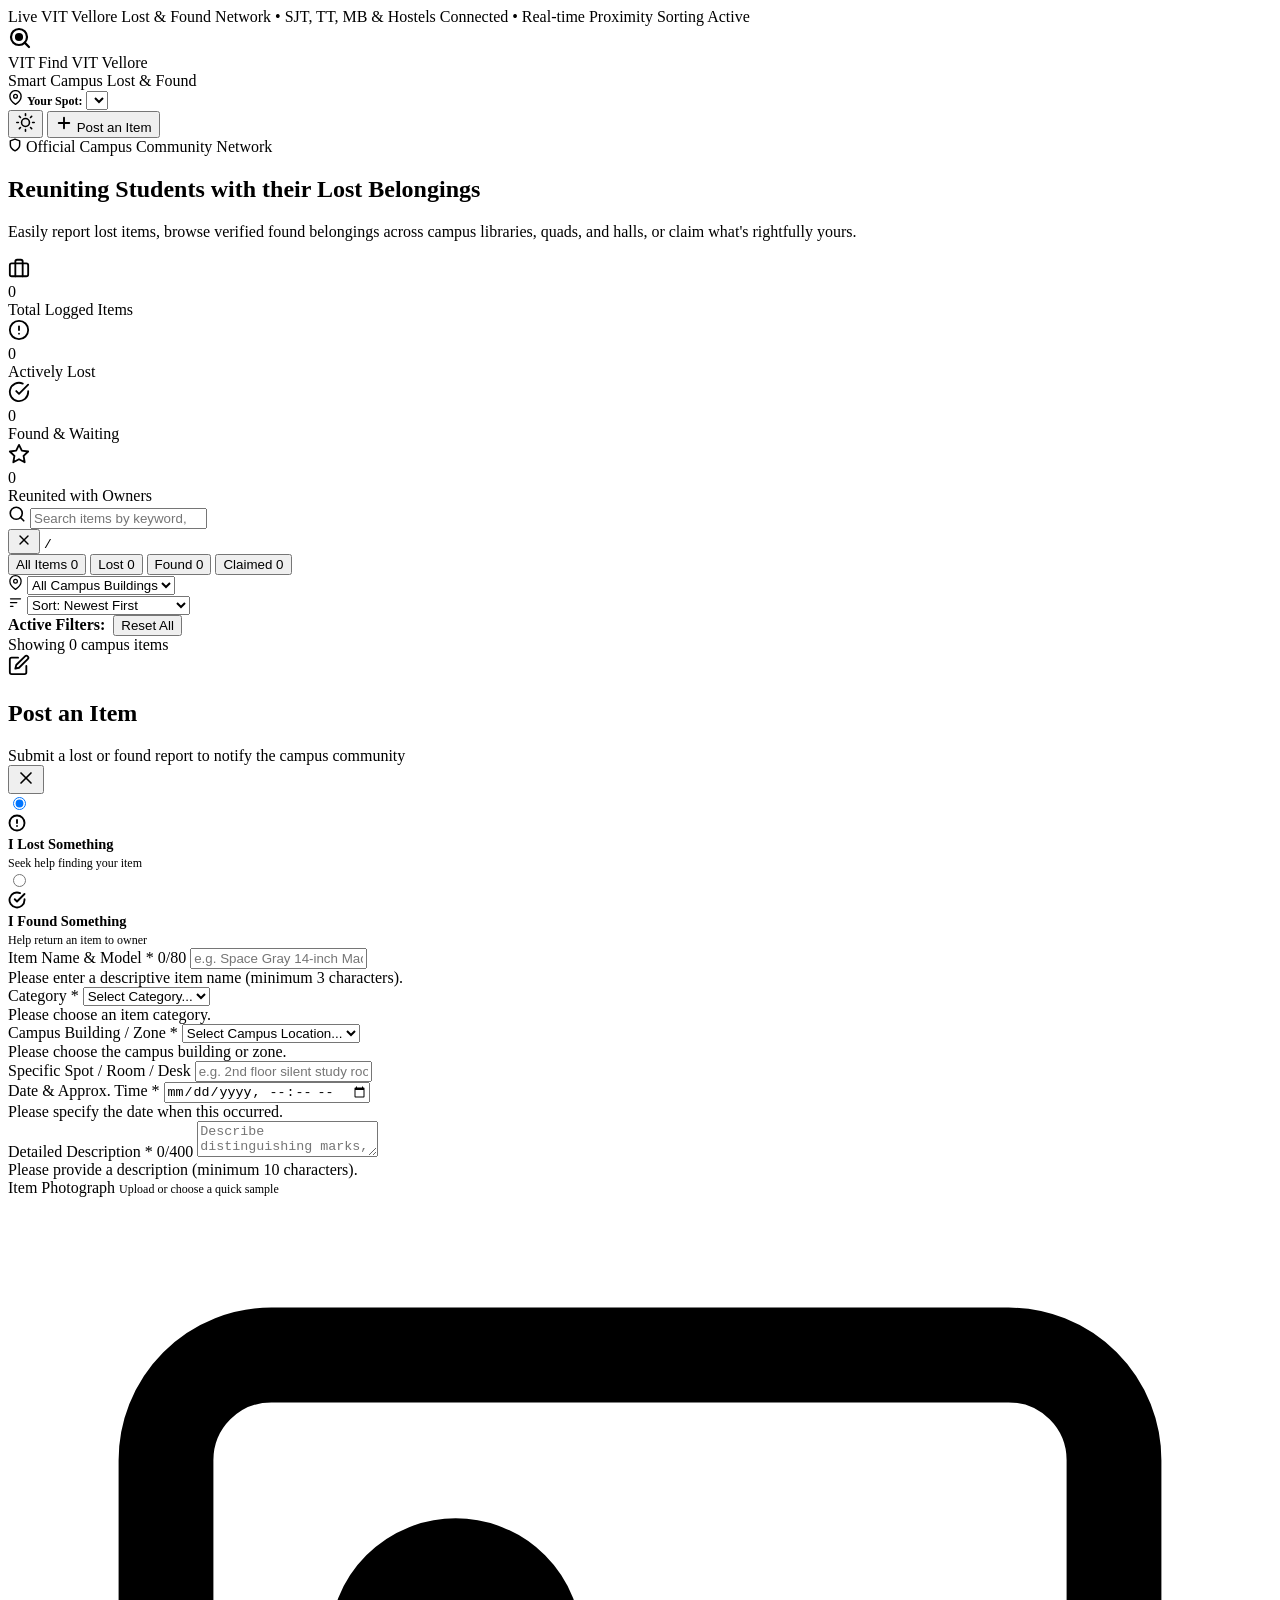
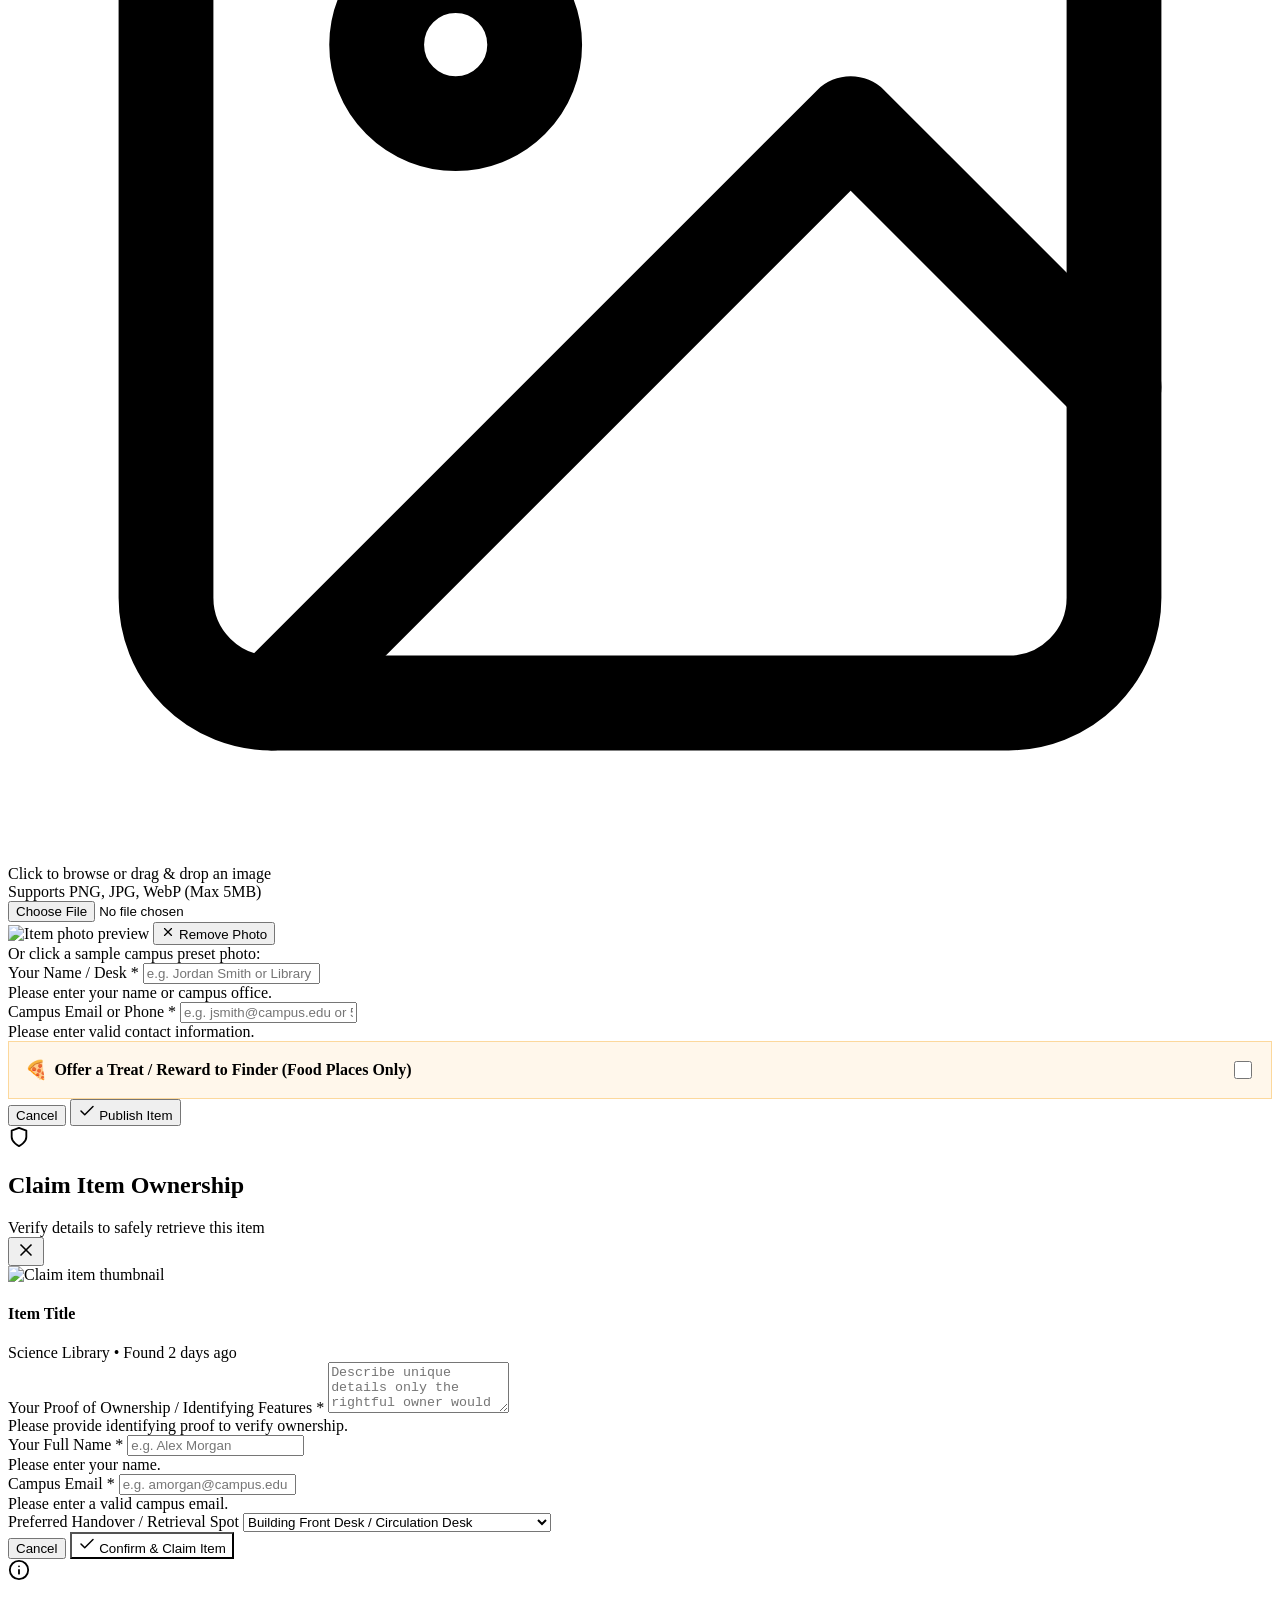
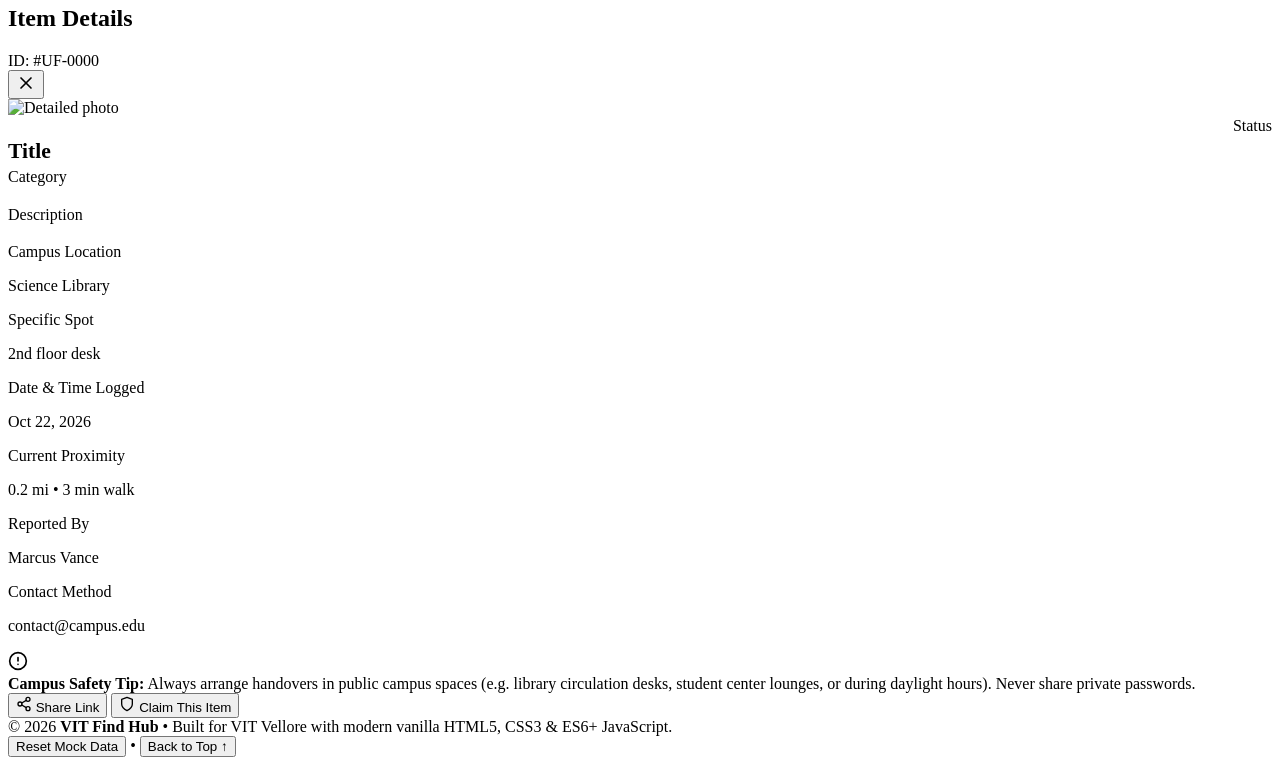
==== index.html @ 7bd77f05 "Update fmt.Println message from 'Hello' to 'Goodbye'" ====
<!DOCTYPE html>
<html lang="en" data-theme="light">
<head>
  <meta charset="UTF-8">
  <meta name="viewport" content="width=device-width, initial-scale=1.0">
  <title>VIT Find • Campus Lost & Found Hub</title>
  <meta name="description" content="VIT Find - The campus lost and found hub for VIT Vellore. Easily post, search, filter, and claim lost items across SJT, TT, MB, MGB, hostels, and libraries.">
  <meta name="theme-color" content="#4f46e5">

  <!-- Google Fonts: Plus Jakarta Sans -->
  <link rel="preconnect" href="https://fonts.googleapis.com">
  <link rel="preconnect" href="https://fonts.gstatic.com" crossorigin>
  <link href="https://fonts.googleapis.com/css2?family=Plus+Jakarta+Sans:wght@400;500;600;700;800&display=swap" rel="stylesheet">

  <!-- Master Stylesheet -->
  <link rel="stylesheet" href="css/style.css">
</head>
<body>

  <!-- Top Campus Pulse Indicator -->
  <aside class="top-notice-bar" aria-label="Campus Network Status">
    <span class="notice-pulse" aria-hidden="true"></span>
    <span>Live VIT Vellore Lost &amp; Found Network &bull; SJT, TT, MB &amp; Hostels Connected &bull; Real-time Proximity Sorting Active</span>
  </aside>

  <!-- Sticky Main Header -->
  <header class="site-header" role="banner">
    <div class="container header-inner">
      <!-- Brand Logo -->
      <div class="brand-wrapper" id="brandHomeBtn" role="button" tabindex="0" aria-label="VIT Find Home">
        <div class="brand-logo-icon" aria-hidden="true">
          <svg width="24" height="24" viewBox="0 0 24 24" fill="none" stroke="currentColor" stroke-width="2.2" stroke-linecap="round" stroke-linejoin="round">
            <circle cx="11" cy="11" r="8"></circle>
            <line x1="21" y1="21" x2="16.65" y2="16.65"></line>
            <circle cx="11" cy="11" r="3" fill="currentColor"></circle>
          </svg>
        </div>
        <div>
          <div class="brand-name">
            VIT Find
            <span class="brand-badge">VIT Vellore</span>
          </div>
          <div class="brand-subtitle">Smart Campus Lost &amp; Found</div>
        </div>
      </div>

      <!-- Header Center / Actions -->
      <div class="header-actions">
        <!-- Current User Campus Location Picker (for Proximity Calculation) -->
        <div class="user-location-selector-wrap" title="Set your current location to calculate distance to lost/found items">
          <svg width="15" height="15" viewBox="0 0 24 24" fill="none" stroke="currentColor" stroke-width="2.2" stroke-linecap="round" stroke-linejoin="round" aria-hidden="true">
            <path d="M21 10c0 7-9 13-9 13s-9-6-9-13a9 9 0 0 1 18 0z"></path>
            <circle cx="12" cy="10" r="3"></circle>
          </svg>
          <span style="font-size:0.75rem; color:var(--text-muted); font-weight:600;">Your Spot:</span>
          <select id="userLocationSelect" aria-label="Select your current campus location">
            <!-- Dynamically populated from CAMPUS_LOCATIONS -->
          </select>
        </div>

        <!-- Dark / Light Theme Toggle -->
        <button class="btn-icon" id="themeToggleBtn" aria-label="Toggle dark/light theme" title="Toggle theme">
          <svg id="themeIconSun" width="19" height="19" viewBox="0 0 24 24" fill="none" stroke="currentColor" stroke-width="2" stroke-linecap="round" stroke-linejoin="round">
            <circle cx="12" cy="12" r="5"></circle>
            <line x1="12" y1="1" x2="12" y2="3"></line>
            <line x1="12" y1="21" x2="12" y2="23"></line>
            <line x1="4.22" y1="4.22" x2="5.64" y2="5.64"></line>
            <line x1="18.36" y1="18.36" x2="19.78" y2="19.78"></line>
            <line x1="1" y1="12" x2="3" y2="12"></line>
            <line x1="21" y1="12" x2="23" y2="12"></line>
            <line x1="4.22" y1="19.78" x2="5.64" y2="18.36"></line>
            <line x1="18.36" y1="5.64" x2="19.78" y2="4.22"></line>
          </svg>
          <svg id="themeIconMoon" style="display:none;" width="19" height="19" viewBox="0 0 24 24" fill="none" stroke="currentColor" stroke-width="2" stroke-linecap="round" stroke-linejoin="round">
            <path d="M21 12.79A9 9 0 1 1 11.21 3 7 7 0 0 0 21 12.79z"></path>
          </svg>
        </button>

        <!-- Post Item Action Button -->
        <button class="btn-primary" id="openPostModalBtn" aria-haspopup="dialog">
          <svg width="18" height="18" viewBox="0 0 24 24" fill="none" stroke="currentColor" stroke-width="2.5" stroke-linecap="round" stroke-linejoin="round" aria-hidden="true">
            <line x1="12" y1="5" x2="12" y2="19"></line>
            <line x1="5" y1="12" x2="19" y2="12"></line>
          </svg>
          <span>Post an Item</span>
        </button>
      </div>
    </div>
  </header>

  <!-- Main Workspace -->
  <main class="container" id="mainContent">

    <!-- Hero Section & Campus Quick Stats -->
    <section class="hero-section" aria-labelledby="heroHeading">
      <div class="hero-content">
        <div class="hero-pill">
          <svg width="14" height="14" viewBox="0 0 24 24" fill="none" stroke="currentColor" stroke-width="2.5" stroke-linecap="round" stroke-linejoin="round" aria-hidden="true">
            <path d="M12 22s8-4 8-10V5l-8-3-8 3v7c0 6 8 10 8 10z"></path>
          </svg>
          Official Campus Community Network
        </div>
        <h1 class="hero-title" id="heroHeading">
          Reuniting Students with their <span class="gradient-text">Lost Belongings</span>
        </h1>
        <p class="hero-desc">
          Easily report lost items, browse verified found belongings across campus libraries, quads, and halls, or claim what's rightfully yours.
        </p>

        <!-- Stats Bar -->
        <div class="stats-grid" id="statsContainer">
          <div class="stat-card">
            <div class="stat-icon blue" aria-hidden="true">
              <svg width="22" height="22" viewBox="0 0 24 24" fill="none" stroke="currentColor" stroke-width="2" stroke-linecap="round" stroke-linejoin="round">
                <rect x="2" y="7" width="20" height="14" rx="2" ry="2"></rect>
                <path d="M16 21V5a2 2 0 0 0-2-2h-4a2 2 0 0 0-2 2v16"></path>
              </svg>
            </div>
            <div>
              <div class="stat-number" id="statTotalCount">0</div>
              <div class="stat-label">Total Logged Items</div>
            </div>
          </div>

          <div class="stat-card">
            <div class="stat-icon rose" aria-hidden="true">
              <svg width="22" height="22" viewBox="0 0 24 24" fill="none" stroke="currentColor" stroke-width="2" stroke-linecap="round" stroke-linejoin="round">
                <circle cx="12" cy="12" r="10"></circle>
                <line x1="12" y1="8" x2="12" y2="12"></line>
                <line x1="12" y1="16" x2="12.01" y2="16"></line>
              </svg>
            </div>
            <div>
              <div class="stat-number" id="statLostCount">0</div>
              <div class="stat-label">Actively Lost</div>
            </div>
          </div>

          <div class="stat-card">
            <div class="stat-icon emerald" aria-hidden="true">
              <svg width="22" height="22" viewBox="0 0 24 24" fill="none" stroke="currentColor" stroke-width="2" stroke-linecap="round" stroke-linejoin="round">
                <path d="M22 11.08V12a10 10 0 1 1-5.93-9.14"></path>
                <polyline points="22 4 12 14.01 9 11.01"></polyline>
              </svg>
            </div>
            <div>
              <div class="stat-number" id="statFoundCount">0</div>
              <div class="stat-label">Found &amp; Waiting</div>
            </div>
          </div>

          <div class="stat-card">
            <div class="stat-icon purple" aria-hidden="true">
              <svg width="22" height="22" viewBox="0 0 24 24" fill="none" stroke="currentColor" stroke-width="2" stroke-linecap="round" stroke-linejoin="round">
                <path d="M12 2l3.09 6.26L22 9.27l-5 4.87 1.18 6.88L12 17.77l-6.18 3.25L7 14.14 2 9.27l6.91-1.01L12 2z"></path>
              </svg>
            </div>
            <div>
              <div class="stat-number" id="statClaimedCount">0</div>
              <div class="stat-label">Reunited with Owners</div>
            </div>
          </div>
        </div>
      </div>
    </section>

    <!-- Comprehensive Search, Filter, and Sorting Hub -->
    <section class="controls-card" aria-label="Search and Filter Controls">
      <!-- Top Row: Debounced Search & Status Tabs -->
      <div class="controls-row-top">
        <!-- Debounced Search Input with keyboard shortcut and clear button -->
        <div class="search-input-wrapper">
          <span class="search-icon-left" aria-hidden="true">
            <svg width="18" height="18" viewBox="0 0 24 24" fill="none" stroke="currentColor" stroke-width="2.2" stroke-linecap="round" stroke-linejoin="round">
              <circle cx="11" cy="11" r="8"></circle>
              <line x1="21" y1="21" x2="16.65" y2="16.65"></line>
            </svg>
          </span>

          <input 
            type="search" 
            id="searchInput" 
            class="search-input" 
            placeholder="Search items by keyword, brand, color, building (e.g. MacBook, Hydroflask, Dorm key)..." 
            autocomplete="off"
            aria-label="Search items"
          >

          <div class="search-indicators">
            <span class="search-spinner" id="searchSpinner" aria-hidden="true" title="Debouncing search..."></span>
            <button class="search-clear-btn" id="searchClearBtn" aria-label="Clear search input" title="Clear search">
              <svg width="16" height="16" viewBox="0 0 24 24" fill="none" stroke="currentColor" stroke-width="2" stroke-linecap="round" stroke-linejoin="round">
                <line x1="18" y1="6" x2="6" y2="18"></line>
                <line x1="6" y1="6" x2="18" y2="18"></line>
              </svg>
            </button>
            <kbd class="kbd-shortcut" title="Press '/' to quickly focus search">/</kbd>
          </div>
        </div>

        <!-- Status Segmented Control (All, Lost, Found, Claimed) -->
        <div class="status-segmented-control" role="tablist" aria-label="Filter by item status">
          <button class="segment-btn active" role="tab" aria-selected="true" data-status="all">
            All Items <span class="segment-badge" id="tabCountAll">0</span>
          </button>
          <button class="segment-btn" role="tab" aria-selected="false" data-status="lost">
            Lost <span class="segment-badge" id="tabCountLost">0</span>
          </button>
          <button class="segment-btn" role="tab" aria-selected="false" data-status="found">
            Found <span class="segment-badge" id="tabCountFound">0</span>
          </button>
          <button class="segment-btn" role="tab" aria-selected="false" data-status="claimed">
            Claimed <span class="segment-badge" id="tabCountClaimed">0</span>
          </button>
        </div>
      </div>

      <!-- Bottom Row: Category Chips, Location Filter & Sort Options -->
      <div class="controls-row-bottom">
        <!-- Category Filter Chips -->
        <div class="category-chips-scroll" id="categoryChipsWrap" role="toolbar" aria-label="Category Filters">
          <!-- Dynamically generated category chips with active states -->
        </div>

        <!-- Dropdowns: Location & Sort -->
        <div class="dropdown-filters-wrap">
          <!-- Location Dropdown -->
          <div class="select-filter-group">
            <svg width="15" height="15" viewBox="0 0 24 24" fill="none" stroke="currentColor" stroke-width="2" stroke-linecap="round" stroke-linejoin="round" aria-hidden="true">
              <path d="M21 10c0 7-9 13-9 13s-9-6-9-13a9 9 0 0 1 18 0z"></path>
              <circle cx="12" cy="10" r="3"></circle>
            </svg>
            <select id="filterLocationSelect" aria-label="Filter by campus location">
              <option value="all">All Campus Buildings</option>
              <!-- Options populated dynamically from CAMPUS_LOCATIONS -->
            </select>
          </div>

          <!-- Sort Dropdown (Newest, Oldest, Nearest, Most Relevant) -->
          <div class="select-filter-group">
            <svg width="15" height="15" viewBox="0 0 24 24" fill="none" stroke="currentColor" stroke-width="2" stroke-linecap="round" stroke-linejoin="round" aria-hidden="true">
              <line x1="4" y1="6" x2="20" y2="6"></line>
              <line x1="4" y1="12" x2="14" y2="12"></line>
              <line x1="4" y1="18" x2="8" y2="18"></line>
            </svg>
            <select id="sortBySelect" aria-label="Sort items">
              <option value="newest">Sort: Newest First</option>
              <option value="oldest">Sort: Oldest First</option>
              <option value="nearest">Sort: Nearest to You 📍</option>
              <option value="title">Sort: Alphabetical (A-Z)</option>
            </select>
          </div>
        </div>
      </div>

      <!-- Active Filter Tags (Removable badges) -->
      <div class="active-filters-bar" id="activeFiltersBar" aria-live="polite">
        <span style="font-weight: 600; color: var(--text-muted);">Active Filters:</span>
        <div id="activeFilterTagsList" style="display:inline-flex; gap:0.5rem; flex-wrap:wrap;"></div>
        <button class="btn-clear-all" id="resetAllFiltersBtn">Reset All</button>
      </div>
    </section>

    <!-- Results Header -->
    <div class="feed-header">
      <div class="results-count-text" id="resultsCount">
        Showing <span>0</span> campus items
      </div>
    </div>

    <!-- Items Grid & States -->
    <div class="items-grid" id="itemsGrid" aria-live="polite">
      <!-- Items or Skeleton Loader inserted dynamically by app.js -->
    </div>

    <!-- Empty State Template Container (Brownie Point) -->
    <div class="empty-state-wrap" id="emptyState" style="display: none;">
      <svg class="empty-illustration" viewBox="0 0 24 24" fill="none" stroke="currentColor" stroke-width="1.5" stroke-linecap="round" stroke-linejoin="round" aria-hidden="true">
        <circle cx="11" cy="11" r="8"></circle>
        <line x1="21" y1="21" x2="16.65" y2="16.65"></line>
        <path d="M8 11h6"></path>
      </svg>
      <h3 class="empty-title">No Matching Campus Items Found</h3>
      <p class="empty-desc">
        We couldn't find any lost or found items matching your search query and filters. Try adjusting keywords, changing categories, or clearing your active filters.
      </p>
      <button class="btn-secondary" id="emptyStateResetBtn">
        <svg width="16" height="16" viewBox="0 0 24 24" fill="none" stroke="currentColor" stroke-width="2" stroke-linecap="round" stroke-linejoin="round" aria-hidden="true">
          <polyline points="1 4 1 10 7 10"></polyline>
          <path d="M3.51 15a9 9 0 1 0 2.13-9.36L1 10"></path>
        </svg>
        <span>Clear All Filters</span>
      </button>
    </div>

  </main>

  <!-- =========================================================================
       MODAL 1: Post Lost or Found Item Form (Brownie Points: Image Preview & Validation)
       ========================================================================= -->
  <div class="modal-backdrop" id="postModal" role="dialog" aria-modal="true" aria-labelledby="postModalTitle">
    <div class="modal-window">
      <!-- Modal Header -->
      <div class="modal-header">
        <div class="modal-title-wrap">
          <div class="modal-title-icon" aria-hidden="true">
            <svg width="22" height="22" viewBox="0 0 24 24" fill="none" stroke="currentColor" stroke-width="2" stroke-linecap="round" stroke-linejoin="round">
              <path d="M11 4H4a2 2 0 0 0-2 2v14a2 2 0 0 0 2 2h14a2 2 0 0 0 2-2v-7"></path>
              <path d="M18.5 2.5a2.121 2.121 0 0 1 3 3L12 15l-4 1 1-4 9.5-9.5z"></path>
            </svg>
          </div>
          <div>
            <h2 class="modal-title" id="postModalTitle">Post an Item</h2>
            <div class="modal-subtitle">Submit a lost or found report to notify the campus community</div>
          </div>
        </div>
        <button class="modal-close-btn" id="closePostModalBtn" aria-label="Close dialog">
          <svg width="20" height="20" viewBox="0 0 24 24" fill="none" stroke="currentColor" stroke-width="2" stroke-linecap="round" stroke-linejoin="round">
            <line x1="18" y1="6" x2="6" y2="18"></line>
            <line x1="6" y1="6" x2="18" y2="18"></line>
          </svg>
        </button>
      </div>

      <!-- Modal Body / Form -->
      <form id="postItemForm" class="modal-body" novalidate>
        <!-- Type Selection: Lost vs Found -->
        <div class="post-type-selector">
          <label>
            <input type="radio" name="itemType" value="lost" class="post-type-radio" checked>
            <div class="post-type-card">
              <div class="post-type-icon">
                <svg width="18" height="18" viewBox="0 0 24 24" fill="none" stroke="currentColor" stroke-width="2.5" stroke-linecap="round" stroke-linejoin="round">
                  <circle cx="12" cy="12" r="10"></circle>
                  <line x1="12" y1="8" x2="12" y2="12"></line>
                  <line x1="12" y1="16" x2="12.01" y2="16"></line>
                </svg>
              </div>
              <div>
                <strong style="display:block; font-size:0.9rem;">I Lost Something</strong>
                <span style="font-size:0.75rem; color:var(--text-muted);">Seek help finding your item</span>
              </div>
            </div>
          </label>

          <label>
            <input type="radio" name="itemType" value="found" class="post-type-radio">
            <div class="post-type-card">
              <div class="post-type-icon">
                <svg width="18" height="18" viewBox="0 0 24 24" fill="none" stroke="currentColor" stroke-width="2.5" stroke-linecap="round" stroke-linejoin="round">
                  <path d="M22 11.08V12a10 10 0 1 1-5.93-9.14"></path>
                  <polyline points="22 4 12 14.01 9 11.01"></polyline>
                </svg>
              </div>
              <div>
                <strong style="display:block; font-size:0.9rem;">I Found Something</strong>
                <span style="font-size:0.75rem; color:var(--text-muted);">Help return an item to owner</span>
              </div>
            </div>
          </label>
        </div>

        <!-- Item Title -->
        <div class="form-group">
          <label class="form-label" for="itemTitleInput">
            <span>Item Name &amp; Model <span style="color:var(--accent-rose);">*</span></span>
            <span class="char-counter" id="titleCharCount">0/80</span>
          </label>
          <input 
            type="text" 
            id="itemTitleInput" 
            name="title" 
            class="form-input" 
            placeholder="e.g. Space Gray 14-inch MacBook Pro, Hydro Flask, Dorm keys" 
            maxlength="80" 
            required
          >
          <div class="form-error-msg" id="titleError">Please enter a descriptive item name (minimum 3 characters).</div>
        </div>

        <!-- Category & Location Row -->
        <div class="form-row">
          <div class="form-group">
            <label class="form-label" for="itemCategorySelect">
              <span>Category <span style="color:var(--accent-rose);">*</span></span>
            </label>
            <select id="itemCategorySelect" name="category" class="form-select" required>
              <option value="">Select Category...</option>
              <!-- Filled via JS -->
            </select>
            <div class="form-error-msg" id="categoryError">Please choose an item category.</div>
          </div>

          <div class="form-group">
            <label class="form-label" for="itemLocationSelect">
              <span>Campus Building / Zone <span style="color:var(--accent-rose);">*</span></span>
            </label>
            <select id="itemLocationSelect" name="location" class="form-select" required>
              <option value="">Select Campus Location...</option>
              <!-- Filled via JS -->
            </select>
            <div class="form-error-msg" id="locationError">Please choose the campus building or zone.</div>
          </div>
        </div>

        <!-- Specific Spot Detail & Date Row -->
        <div class="form-row">
          <div class="form-group">
            <label class="form-label" for="itemLocationDetailInput">
              <span>Specific Spot / Room / Desk</span>
            </label>
            <input 
              type="text" 
              id="itemLocationDetailInput" 
              name="locationDetail" 
              class="form-input" 
              placeholder="e.g. 2nd floor silent study room, desk #12"
            >
          </div>

          <div class="form-group">
            <label class="form-label" for="itemDateInput">
              <span>Date &amp; Approx. Time <span style="color:var(--accent-rose);">*</span></span>
            </label>
            <input 
              type="datetime-local" 
              id="itemDateInput" 
              name="date" 
              class="form-input" 
              required
            >
            <div class="form-error-msg" id="dateError">Please specify the date when this occurred.</div>
          </div>
        </div>

        <!-- Description Textarea -->
        <div class="form-group">
          <label class="form-label" for="itemDescriptionInput">
            <span>Detailed Description <span style="color:var(--accent-rose);">*</span></span>
            <span class="char-counter" id="descCharCount">0/400</span>
          </label>
          <textarea 
            id="itemDescriptionInput" 
            name="description" 
            class="form-textarea" 
            placeholder="Describe distinguishing marks, color, brand, stickers, scratches, case, or contents..." 
            maxlength="400" 
            required
          ></textarea>
          <div class="form-error-msg" id="descError">Please provide a description (minimum 10 characters).</div>
        </div>

        <!-- Image Upload & Live Preview (Brownie Point) -->
        <div class="image-upload-wrapper">
          <label class="form-label">
            <span>Item Photograph</span>
            <span style="font-size:0.75rem; color:var(--text-muted); font-weight:normal;">Upload or choose a quick sample</span>
          </label>

          <!-- Dropzone -->
          <div class="image-dropzone" id="imageDropzone" role="button" tabindex="0">
            <svg class="dropzone-icon" viewBox="0 0 24 24" fill="none" stroke="currentColor" stroke-width="1.8" stroke-linecap="round" stroke-linejoin="round">
              <rect x="3" y="3" width="18" height="18" rx="2" ry="2"></rect>
              <circle cx="8.5" cy="8.5" r="1.5"></circle>
              <polyline points="21 15 16 10 5 21"></polyline>
            </svg>
            <div class="dropzone-text-main">Click to browse or drag &amp; drop an image</div>
            <div class="dropzone-text-sub">Supports PNG, JPG, WebP (Max 5MB)</div>
            <input type="file" id="imageFileInput" accept="image/*" class="dropzone-file-input">
          </div>

          <!-- Preview Container with Remove Action -->
          <div class="image-preview-container" id="imagePreviewContainer">
            <img id="imagePreviewImg" class="preview-img" src="" alt="Item photo preview">
            <button type="button" class="preview-remove-btn" id="removeImageBtn" title="Remove image">
              <svg width="14" height="14" viewBox="0 0 24 24" fill="none" stroke="currentColor" stroke-width="2" stroke-linecap="round" stroke-linejoin="round">
                <line x1="18" y1="6" x2="6" y2="18"></line>
                <line x1="6" y1="6" x2="18" y2="18"></line>
              </svg>
              <span>Remove Photo</span>
            </button>
          </div>

          <!-- Quick Preset Sample Photos -->
          <div class="preset-samples-wrap">
            <div class="preset-title">Or click a sample campus preset photo:</div>
            <div class="preset-buttons-row" id="presetButtonsRow">
              <!-- Dynamically rendered sample buttons -->
            </div>
          </div>
        </div>

        <!-- Contact & Verification Details -->
        <div class="form-row">
          <div class="form-group">
            <label class="form-label" for="itemPosterName">
              <span>Your Name / Desk <span style="color:var(--accent-rose);">*</span></span>
            </label>
            <input 
              type="text" 
              id="itemPosterName" 
              name="finderName" 
              class="form-input" 
              placeholder="e.g. Jordan Smith or Library Front Desk" 
              required
            >
            <div class="form-error-msg" id="posterNameError">Please enter your name or campus office.</div>
          </div>

          <div class="form-group">
            <label class="form-label" for="itemContact">
              <span>Campus Email or Phone <span style="color:var(--accent-rose);">*</span></span>
            </label>
            <input 
              type="text" 
              id="itemContact" 
              name="contact" 
              class="form-input" 
              placeholder="e.g. jsmith@campus.edu or 555-0192" 
              required
            >
            <div class="form-error-msg" id="contactError">Please enter valid contact information.</div>
          </div>
        </div>

        <!-- Treat Option for Lost Items (Food places only) -->
        <div class="form-group" id="treatOptionGroup">
          <div style="background:rgba(245, 158, 11, 0.08); border:1.5px solid rgba(245, 158, 11, 0.35); border-radius:var(--radius-md); padding:1rem;">
            <div style="display:flex; align-items:center; justify-content:space-between;">
              <label class="form-label" style="margin-bottom:0; cursor:pointer;" for="enableTreatToggle">
                <span style="display:flex; align-items:center; gap:0.4rem; font-weight:700; color:var(--text-main);">
                  <span style="font-size:1.15rem;">🍕</span> Offer a Treat / Reward to Finder (Food Places Only)
                </span>
              </label>
              <input type="checkbox" id="enableTreatToggle" style="width:18px; height:18px; accent-color:var(--primary-600); cursor:pointer;">
            </div>
            
            <div id="treatFieldsWrap" style="display:none; margin-top:0.85rem; padding-top:0.75rem; border-top:1px dashed rgba(245, 158, 11, 0.3);">
              <div class="form-row">
                <div class="form-group" style="margin-bottom:0.6rem;">
                  <label class="form-label" for="treatFoodPlaceSelect" style="font-size:0.8rem;">
                    <span>Campus Food Spot <span style="color:var(--accent-rose);">*</span></span>
                  </label>
                  <select id="treatFoodPlaceSelect" class="form-select" style="font-size:0.85rem;">
                    <!-- Dynamically populated ONLY with Food places -->
                  </select>
                </div>
                <div class="form-group" style="margin-bottom:0.6rem;">
                  <label class="form-label" for="treatAmountInput" style="font-size:0.8rem;">
                    <span>Treat Details / Item / Amount</span>
                  </label>
                  <input type="text" id="treatAmountInput" class="form-input" placeholder="e.g. ₹200 treat or Pizza meal" style="font-size:0.85rem;">
                </div>
              </div>
              <div class="preset-buttons-row" style="margin-top:0.25rem;">
                <button type="button" class="preset-sample-btn treat-quick-btn" data-val="₹100 Treat">₹100 Treat</button>
                <button type="button" class="preset-sample-btn treat-quick-btn" data-val="₹200 Treat">₹200 Treat</button>
                <button type="button" class="preset-sample-btn treat-quick-btn" data-val="₹500 Treat">₹500 Treat</button>
                <button type="button" class="preset-sample-btn treat-quick-btn" data-val="Pizza & Drink Treat">Pizza Treat</button>
                <button type="button" class="preset-sample-btn treat-quick-btn" data-val="Coffee & Pastry Treat">Coffee Treat</button>
                <button type="button" class="preset-sample-btn treat-quick-btn" data-val="Amul Ice Cream Treat">Ice Cream Treat</button>
              </div>
              <div style="font-size:0.75rem; color:var(--text-muted); margin-top:0.5rem; display:flex; align-items:center; gap:0.35rem;">
                <span>ℹ️</span> <em>Treats are offered exclusively from campus Food spots (Dominos, DC, FC, Darling Cafe, Darling Canteen, Amul, Places near Dominos, SJT Foodys). Hangout-only spots like Foodys are not eligible for treats.</em>
              </div>
            </div>
          </div>
        </div>

        <!-- Optional Security Question for Found Items -->
        <div class="form-group" id="foundVerificationGroup" style="display:none;">
          <label class="form-label" for="itemExtraField" id="extraFieldLabel">
            <span>Verification Question (Proof of Ownership)</span>
          </label>
          <input 
            type="text" 
            id="itemExtraField" 
            name="extraField" 
            class="form-input" 
            placeholder="e.g. What is the keychain color or sticker on the back?"
          >
        </div>

        <!-- Form Footer Buttons -->
        <div class="form-actions">
          <button type="button" class="btn-secondary" id="cancelPostBtn">Cancel</button>
          <button type="submit" class="btn-primary" id="submitPostBtn">
            <svg width="18" height="18" viewBox="0 0 24 24" fill="none" stroke="currentColor" stroke-width="2" stroke-linecap="round" stroke-linejoin="round">
              <polyline points="20 6 9 17 4 12"></polyline>
            </svg>
            <span>Publish Item</span>
          </button>
        </div>
      </form>
    </div>
  </div>

  <!-- =========================================================================
       MODAL 2: Claim Item & Ownership Verification Dialog
       ========================================================================= -->
  <div class="modal-backdrop" id="claimModal" role="dialog" aria-modal="true" aria-labelledby="claimModalTitle">
    <div class="modal-window">
      <div class="modal-header">
        <div class="modal-title-wrap">
          <div class="modal-title-icon" style="background:var(--status-found-bg); color:var(--status-found-text);" aria-hidden="true">
            <svg width="22" height="22" viewBox="0 0 24 24" fill="none" stroke="currentColor" stroke-width="2" stroke-linecap="round" stroke-linejoin="round">
              <path d="M12 22s8-4 8-10V5l-8-3-8 3v7c0 6 8 10 8 10z"></path>
            </svg>
          </div>
          <div>
            <h2 class="modal-title" id="claimModalTitle">Claim Item Ownership</h2>
            <div class="modal-subtitle">Verify details to safely retrieve this item</div>
          </div>
        </div>
        <button class="modal-close-btn" id="closeClaimModalBtn" aria-label="Close dialog">
          <svg width="20" height="20" viewBox="0 0 24 24" fill="none" stroke="currentColor" stroke-width="2" stroke-linecap="round" stroke-linejoin="round">
            <line x1="18" y1="6" x2="6" y2="18"></line>
            <line x1="6" y1="6" x2="18" y2="18"></line>
          </svg>
        </button>
      </div>

      <form id="claimItemForm" class="modal-body" novalidate>
        <!-- Item Summary Banner -->
        <div class="claim-summary-card">
          <img id="claimItemImg" class="claim-summary-img" src="" alt="Claim item thumbnail">
          <div class="claim-summary-details">
            <h4 id="claimItemTitle">Item Title</h4>
            <div class="claim-summary-meta" id="claimItemLocation">Science Library &bull; Found 2 days ago</div>
          </div>
        </div>

        <!-- Verification Question Display -->
        <div class="detail-safety-box" id="claimQuestionBox" style="display:none;">
          <svg width="18" height="18" viewBox="0 0 24 24" fill="none" stroke="currentColor" stroke-width="2" stroke-linecap="round" stroke-linejoin="round" style="color:var(--primary-600); flex-shrink:0;">
            <circle cx="12" cy="12" r="10"></circle>
            <line x1="12" y1="16" x2="12" y2="12"></line>
            <line x1="12" y1="8" x2="12.01" y2="8"></line>
          </svg>
          <div>
            <strong style="display:block; margin-bottom:0.15rem; color:var(--text-main);">Verification Question from Finder:</strong>
            <span id="claimVerificationQuestionText">Describe distinguishing marks</span>
          </div>
        </div>

        <!-- Claim Answers -->
        <div class="form-group">
          <label class="form-label" for="claimProofInput">
            <span>Your Proof of Ownership / Identifying Features <span style="color:var(--accent-rose);">*</span></span>
          </label>
          <textarea 
            id="claimProofInput" 
            class="form-textarea" 
            rows="3" 
            placeholder="Describe unique details only the rightful owner would know (e.g. lock screen wallpaper, stickers, serial digits, keychain count)..." 
            required
          ></textarea>
          <div class="form-error-msg" id="claimProofError">Please provide identifying proof to verify ownership.</div>
        </div>

        <div class="form-row">
          <div class="form-group">
            <label class="form-label" for="claimantNameInput">
              <span>Your Full Name <span style="color:var(--accent-rose);">*</span></span>
            </label>
            <input type="text" id="claimantNameInput" class="form-input" placeholder="e.g. Alex Morgan" required>
            <div class="form-error-msg" id="claimantNameError">Please enter your name.</div>
          </div>

          <div class="form-group">
            <label class="form-label" for="claimantEmailInput">
              <span>Campus Email <span style="color:var(--accent-rose);">*</span></span>
            </label>
            <input type="email" id="claimantEmailInput" class="form-input" placeholder="e.g. amorgan@campus.edu" required>
            <div class="form-error-msg" id="claimantEmailError">Please enter a valid campus email.</div>
          </div>
        </div>

        <div class="form-group">
          <label class="form-label" for="claimPickupSpotSelect">
            <span>Preferred Handover / Retrieval Spot</span>
          </label>
          <select id="claimPickupSpotSelect" class="form-select">
            <option value="building-front-desk">Building Front Desk / Circulation Desk</option>
            <option value="campus-safety">Campus Safety &amp; Security Office</option>
            <option value="student-union-info">Student Union Information Counter</option>
            <option value="direct-public-meet">Direct Public Meetup at Daylight Commons Cafe</option>
          </select>
        </div>

        <div class="form-actions">
          <button type="button" class="btn-secondary" id="cancelClaimBtn">Cancel</button>
          <button type="submit" class="btn-primary" style="background:var(--accent-emerald);">
            <svg width="18" height="18" viewBox="0 0 24 24" fill="none" stroke="currentColor" stroke-width="2" stroke-linecap="round" stroke-linejoin="round">
              <polyline points="20 6 9 17 4 12"></polyline>
            </svg>
            <span>Confirm &amp; Claim Item</span>
          </button>
        </div>
      </form>
    </div>
  </div>

  <!-- =========================================================================
       MODAL 3: Full Item Details Viewer
       ========================================================================= -->
  <div class="modal-backdrop" id="detailModal" role="dialog" aria-modal="true" aria-labelledby="detailModalTitle">
    <div class="modal-window">
      <div class="modal-header">
        <div class="modal-title-wrap">
          <div class="modal-title-icon" id="detailModalIcon">
            <svg width="22" height="22" viewBox="0 0 24 24" fill="none" stroke="currentColor" stroke-width="2" stroke-linecap="round" stroke-linejoin="round">
              <circle cx="12" cy="12" r="10"></circle>
              <line x1="12" y1="16" x2="12" y2="12"></line>
              <line x1="12" y1="8" x2="12.01" y2="8"></line>
            </svg>
          </div>
          <div>
            <h2 class="modal-title" id="detailModalTitle">Item Details</h2>
            <div class="modal-subtitle" id="detailModalSubtitle">ID: #UF-0000</div>
          </div>
        </div>
        <button class="modal-close-btn" id="closeDetailModalBtn" aria-label="Close dialog">
          <svg width="20" height="20" viewBox="0 0 24 24" fill="none" stroke="currentColor" stroke-width="2" stroke-linecap="round" stroke-linejoin="round">
            <line x1="18" y1="6" x2="6" y2="18"></line>
            <line x1="6" y1="6" x2="18" y2="18"></line>
          </svg>
        </button>
      </div>

      <div class="modal-body" id="detailModalContent">
        <!-- Media Viewer -->
        <div class="detail-media-wrap">
          <img id="detailImg" class="detail-img" src="" alt="Detailed photo">
        </div>

        <!-- Title & Status -->
        <div style="display:flex; justify-content:space-between; align-items:flex-start; margin-bottom:0.75rem;">
          <div>
            <h3 id="detailTitle" style="font-size:1.35rem; margin-bottom:0.25rem;">Title</h3>
            <span id="detailCategoryBadge" class="brand-badge">Category</span>
          </div>
          <span id="detailStatusBadge" class="card-status-badge">Status</span>
        </div>

        <!-- Description -->
        <p id="detailDescription" style="color:var(--text-secondary); line-height:1.6; margin-bottom:1rem;">
          Description
        </p>

        <!-- Information Grid -->
        <div class="detail-info-grid">
          <div class="detail-info-item">
            <label>Campus Location</label>
            <p id="detailLocation">Science Library</p>
          </div>
          <div class="detail-info-item">
            <label>Specific Spot</label>
            <p id="detailSpot">2nd floor desk</p>
          </div>
          <div class="detail-info-item">
            <label>Date &amp; Time Logged</label>
            <p id="detailDate">Oct 22, 2026</p>
          </div>
          <div class="detail-info-item">
            <label>Current Proximity</label>
            <p id="detailDistance">0.2 mi &bull; 3 min walk</p>
          </div>
          <div class="detail-info-item">
            <label>Reported By</label>
            <p id="detailReporter">Marcus Vance</p>
          </div>
          <div class="detail-info-item">
            <label>Contact Method</label>
            <p id="detailContact">contact@campus.edu</p>
          </div>
        </div>

        <!-- Safety Guidelines Box -->
        <div class="detail-safety-box">
          <svg width="20" height="20" viewBox="0 0 24 24" fill="none" stroke="currentColor" stroke-width="2" stroke-linecap="round" stroke-linejoin="round" style="color:var(--accent-cyan); flex-shrink:0;">
            <circle cx="12" cy="12" r="10"></circle>
            <line x1="12" y1="8" x2="12" y2="12"></line>
            <line x1="12" y1="16" x2="12.01" y2="16"></line>
          </svg>
          <div>
            <strong>Campus Safety Tip:</strong> Always arrange handovers in public campus spaces (e.g. library circulation desks, student center lounges, or during daylight hours). Never share private passwords.
          </div>
        </div>

        <!-- Actions in details modal -->
        <div class="form-actions" id="detailModalActions">
          <button type="button" class="btn-secondary" id="detailShareBtn">
            <svg width="16" height="16" viewBox="0 0 24 24" fill="none" stroke="currentColor" stroke-width="2" stroke-linecap="round" stroke-linejoin="round">
              <circle cx="18" cy="5" r="3"></circle>
              <circle cx="6" cy="12" r="3"></circle>
              <circle cx="18" cy="19" r="3"></circle>
              <line x1="8.59" y1="13.51" x2="15.42" y2="17.49"></line>
              <line x1="15.41" y1="6.51" x2="8.59" y2="10.49"></line>
            </svg>
            <span>Share Link</span>
          </button>
          <button type="button" class="btn-primary" id="detailClaimActionBtn">
            <svg width="16" height="16" viewBox="0 0 24 24" fill="none" stroke="currentColor" stroke-width="2" stroke-linecap="round" stroke-linejoin="round">
              <path d="M12 22s8-4 8-10V5l-8-3-8 3v7c0 6 8 10 8 10z"></path>
            </svg>
            <span>Claim This Item</span>
          </button>
        </div>
      </div>
    </div>
  </div>

  <!-- Toast Container -->
  <div class="toast-container" id="toastContainer" aria-live="polite"></div>

  <!-- Responsive Footer -->
  <footer class="site-footer" role="contentinfo">
    <div class="container footer-inner">
      <div class="footer-copy">
        &copy; 2026 <strong>VIT Find Hub</strong> &bull; Built for VIT Vellore with modern vanilla HTML5, CSS3 &amp; ES6+ JavaScript.
      </div>
      <div class="footer-links">
        <button id="resetMockDataBtn" title="Restore default sample campus items">Reset Mock Data</button>
        <span style="color:var(--border-strong);">&bull;</span>
        <button id="scrollToTopBtn">Back to Top &uarr;</button>
      </div>
    </div>
  </footer>

  <!-- Scripts: Data, Components, Form Validation, Master Controller -->
  <script src="js/mockData.js"></script>
  <script src="js/components.js"></script>
  <script src="js/formValidator.js"></script>
  <script src="js/app.js"></script>
</body>
</html>
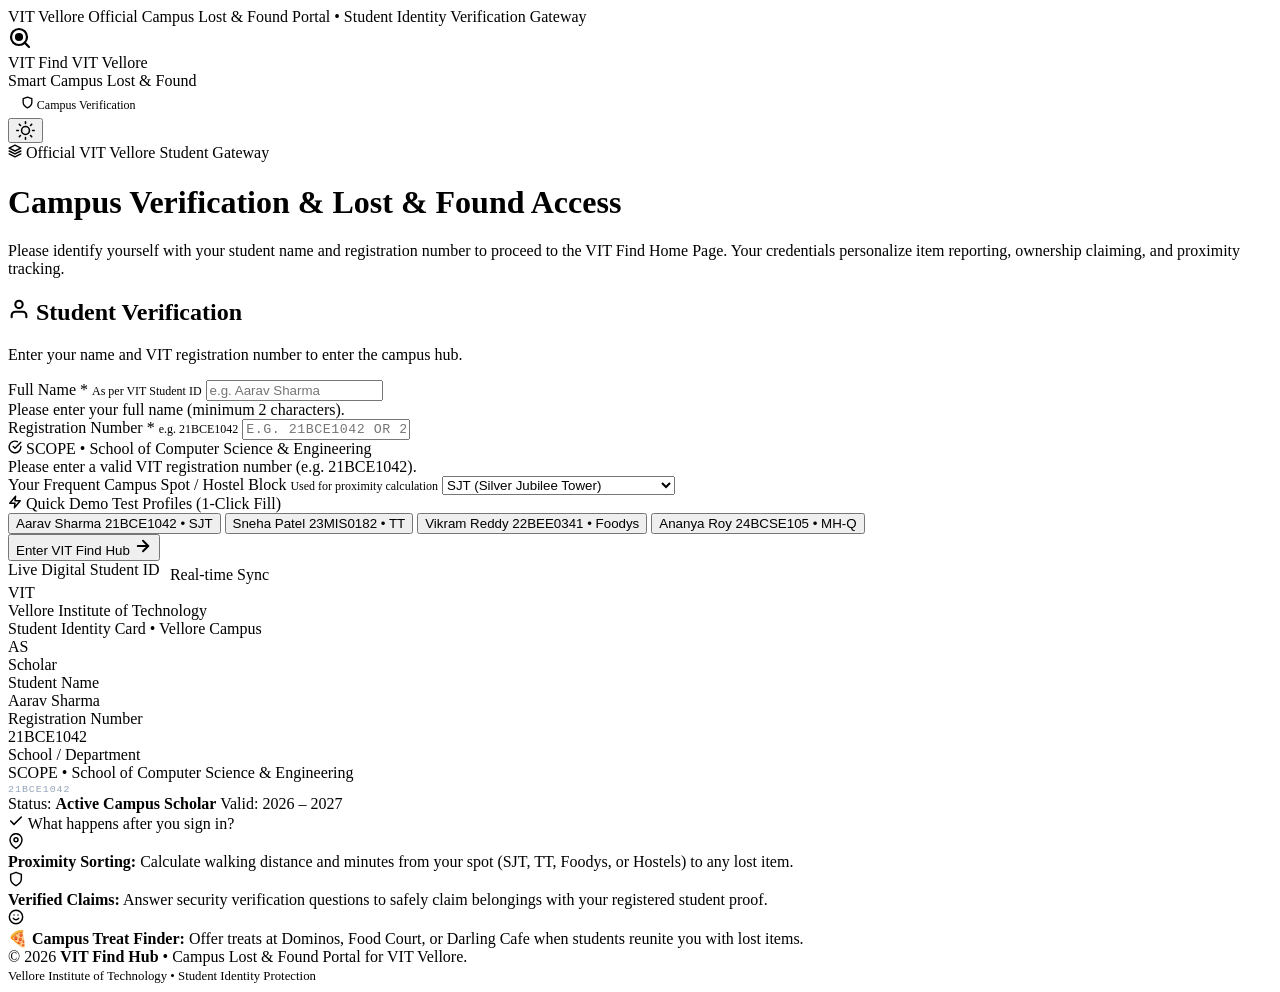
==== commit c39b82ee: "Update print statement from 'Hello' to 'Goodbye'" ====
--- a/index.html
+++ b/index.html
@@ -3,8 +3,8 @@
 <head>
   <meta charset="UTF-8">
   <meta name="viewport" content="width=device-width, initial-scale=1.0">
-  <title>VIT Find • Campus Lost & Found Hub</title>
-  <meta name="description" content="VIT Find - The campus lost and found hub for VIT Vellore. Easily post, search, filter, and claim lost items across SJT, TT, MB, MGB, hostels, and libraries.">
+  <title>VIT Find • Student Verification & Sign In</title>
+  <meta name="description" content="Official Student Gateway for VIT Find - Lost & Found Hub for VIT Vellore campus. Enter your name and registration number to proceed to the home page.">
   <meta name="theme-color" content="#4f46e5">
 
   <!-- Google Fonts: Plus Jakarta Sans -->
@@ -15,19 +15,19 @@
   <!-- Master Stylesheet -->
   <link rel="stylesheet" href="css/style.css">
 </head>
-<body>
+<body class="gateway-page">
 
   <!-- Top Campus Pulse Indicator -->
-  <aside class="top-notice-bar" aria-label="Campus Network Status">
+  <aside class="top-notice-bar" aria-label="Campus Gateway Status">
     <span class="notice-pulse" aria-hidden="true"></span>
-    <span>Live VIT Vellore Lost &amp; Found Network &bull; SJT, TT, MB &amp; Hostels Connected &bull; Real-time Proximity Sorting Active</span>
+    <span>VIT Vellore Official Campus Lost &amp; Found Portal &bull; Student Identity Verification Gateway</span>
   </aside>
 
   <!-- Sticky Main Header -->
   <header class="site-header" role="banner">
     <div class="container header-inner">
       <!-- Brand Logo -->
-      <div class="brand-wrapper" id="brandHomeBtn" role="button" tabindex="0" aria-label="VIT Find Home">
+      <div class="brand-wrapper" id="brandLogoBtn" role="button" tabindex="0" aria-label="VIT Find">
         <div class="brand-logo-icon" aria-hidden="true">
           <svg width="24" height="24" viewBox="0 0 24 24" fill="none" stroke="currentColor" stroke-width="2.2" stroke-linecap="round" stroke-linejoin="round">
             <circle cx="11" cy="11" r="8"></circle>
@@ -46,16 +46,12 @@
 
       <!-- Header Center / Actions -->
       <div class="header-actions">
-        <!-- Current User Campus Location Picker (for Proximity Calculation) -->
-        <div class="user-location-selector-wrap" title="Set your current location to calculate distance to lost/found items">
-          <svg width="15" height="15" viewBox="0 0 24 24" fill="none" stroke="currentColor" stroke-width="2.2" stroke-linecap="round" stroke-linejoin="round" aria-hidden="true">
-            <path d="M21 10c0 7-9 13-9 13s-9-6-9-13a9 9 0 0 1 18 0z"></path>
-            <circle cx="12" cy="10" r="3"></circle>
+        <!-- Gateway Badge -->
+        <div class="hero-pill" style="margin-bottom:0; font-size:0.75rem; padding: 0.35rem 0.8rem;">
+          <svg width="13" height="13" viewBox="0 0 24 24" fill="none" stroke="currentColor" stroke-width="2.5" stroke-linecap="round" stroke-linejoin="round" aria-hidden="true">
+            <path d="M12 22s8-4 8-10V5l-8-3-8 3v7c0 6 8 10 8 10z"></path>
           </svg>
-          <span style="font-size:0.75rem; color:var(--text-muted); font-weight:600;">Your Spot:</span>
-          <select id="userLocationSelect" aria-label="Select your current campus location">
-            <!-- Dynamically populated from CAMPUS_LOCATIONS -->
-          </select>
+          <span>Campus Verification</span>
         </div>
 
         <!-- Dark / Light Theme Toggle -->
@@ -75,763 +71,589 @@
             <path d="M21 12.79A9 9 0 1 1 11.21 3 7 7 0 0 0 21 12.79z"></path>
           </svg>
         </button>
-
-        <!-- Post Item Action Button -->
-        <button class="btn-primary" id="openPostModalBtn" aria-haspopup="dialog">
-          <svg width="18" height="18" viewBox="0 0 24 24" fill="none" stroke="currentColor" stroke-width="2.5" stroke-linecap="round" stroke-linejoin="round" aria-hidden="true">
-            <line x1="12" y1="5" x2="12" y2="19"></line>
-            <line x1="5" y1="12" x2="19" y2="12"></line>
-          </svg>
-          <span>Post an Item</span>
+      </div>
+    </div>
+  </header>
+
+  <!-- Main Content -->
+  <main class="gateway-container" id="mainContent">
+
+    <!-- Hero Header -->
+    <div class="gateway-hero">
+      <div class="gateway-pill">
+        <svg width="14" height="14" viewBox="0 0 24 24" fill="none" stroke="currentColor" stroke-width="2.5" stroke-linecap="round" stroke-linejoin="round" aria-hidden="true">
+          <path d="M12 2L2 7l10 5 10-5-10-5z"></path>
+          <path d="M2 17l10 5 10-5"></path>
+          <path d="M2 12l10 5 10-5"></path>
+        </svg>
+        <span>Official VIT Vellore Student Gateway</span>
+      </div>
+      <h1 class="gateway-hero-title">
+        Campus Verification &amp; <span class="gradient-text">Lost &amp; Found Access</span>
+      </h1>
+      <p class="gateway-hero-desc">
+        Please identify yourself with your student name and registration number to proceed to the VIT Find Home Page. Your credentials personalize item reporting, ownership claiming, and proximity tracking.
+      </p>
+    </div>
+
+    <!-- Active Session Card (Only shown if already signed in) -->
+    <div id="welcomeBackSection" class="welcome-back-card" style="display:none; max-width: 600px; margin: 0 auto 2.5rem;">
+      <div class="wb-avatar-wrap" id="wbAvatarText">AS</div>
+      <h3 style="font-size:1.35rem; font-weight:800; margin-bottom:0.35rem;" id="wbGreeting">Welcome back, Student!</h3>
+      <p style="color:var(--text-secondary); margin-bottom:1.5rem; font-size:0.95rem;">
+        You are currently signed in as <strong id="wbNameDisplay">Aarav Sharma</strong> (<code id="wbRegDisplay" style="background:var(--primary-50); padding:2px 6px; border-radius:4px; font-weight:700;">21BCE1042</code>).
+      </p>
+      <div style="display:flex; gap:0.8rem; justify-content:center; flex-wrap:wrap;">
+        <button type="button" id="wbProceedBtn" class="btn-primary" style="padding:0.75rem 1.6rem; font-size:0.95rem;">
+          <span>Proceed to Home Page &rarr;</span>
+        </button>
+        <button type="button" id="wbSwitchBtn" class="btn-secondary" style="padding:0.75rem 1.4rem; font-size:0.95rem;">
+          <span>Switch Student / Log Out</span>
         </button>
       </div>
     </div>
-  </header>
-
-  <!-- Main Workspace -->
-  <main class="container" id="mainContent">
-
-    <!-- Hero Section & Campus Quick Stats -->
-    <section class="hero-section" aria-labelledby="heroHeading">
-      <div class="hero-content">
-        <div class="hero-pill">
-          <svg width="14" height="14" viewBox="0 0 24 24" fill="none" stroke="currentColor" stroke-width="2.5" stroke-linecap="round" stroke-linejoin="round" aria-hidden="true">
-            <path d="M12 22s8-4 8-10V5l-8-3-8 3v7c0 6 8 10 8 10z"></path>
-          </svg>
-          Official Campus Community Network
+
+    <!-- Gateway Two-Column Layout -->
+    <div class="gateway-grid" id="gatewayGrid">
+
+      <!-- Left Column: Registration Form Card -->
+      <section class="gateway-card" aria-labelledby="formTitle">
+        <div class="gateway-card-header">
+          <h2 class="gateway-card-title" id="formTitle">
+            <svg width="22" height="22" viewBox="0 0 24 24" fill="none" stroke="currentColor" stroke-width="2.3" stroke-linecap="round" stroke-linejoin="round" style="color:var(--primary-600);">
+              <path d="M20 21v-2a4 4 0 0 0-4-4H8a4 4 0 0 0-4 4v2"></path>
+              <circle cx="12" cy="7" r="4"></circle>
+            </svg>
+            <span>Student Verification</span>
+          </h2>
+          <p class="gateway-card-desc">Enter your name and VIT registration number to enter the campus hub.</p>
         </div>
-        <h1 class="hero-title" id="heroHeading">
-          Reuniting Students with their <span class="gradient-text">Lost Belongings</span>
-        </h1>
-        <p class="hero-desc">
-          Easily report lost items, browse verified found belongings across campus libraries, quads, and halls, or claim what's rightfully yours.
-        </p>
-
-        <!-- Stats Bar -->
-        <div class="stats-grid" id="statsContainer">
-          <div class="stat-card">
-            <div class="stat-icon blue" aria-hidden="true">
-              <svg width="22" height="22" viewBox="0 0 24 24" fill="none" stroke="currentColor" stroke-width="2" stroke-linecap="round" stroke-linejoin="round">
-                <rect x="2" y="7" width="20" height="14" rx="2" ry="2"></rect>
-                <path d="M16 21V5a2 2 0 0 0-2-2h-4a2 2 0 0 0-2 2v16"></path>
-              </svg>
-            </div>
-            <div>
-              <div class="stat-number" id="statTotalCount">0</div>
-              <div class="stat-label">Total Logged Items</div>
-            </div>
-          </div>
-
-          <div class="stat-card">
-            <div class="stat-icon rose" aria-hidden="true">
-              <svg width="22" height="22" viewBox="0 0 24 24" fill="none" stroke="currentColor" stroke-width="2" stroke-linecap="round" stroke-linejoin="round">
-                <circle cx="12" cy="12" r="10"></circle>
-                <line x1="12" y1="8" x2="12" y2="12"></line>
-                <line x1="12" y1="16" x2="12.01" y2="16"></line>
-              </svg>
-            </div>
-            <div>
-              <div class="stat-number" id="statLostCount">0</div>
-              <div class="stat-label">Actively Lost</div>
-            </div>
-          </div>
-
-          <div class="stat-card">
-            <div class="stat-icon emerald" aria-hidden="true">
-              <svg width="22" height="22" viewBox="0 0 24 24" fill="none" stroke="currentColor" stroke-width="2" stroke-linecap="round" stroke-linejoin="round">
+
+        <form id="gatewayForm" novalidate>
+          <!-- Full Name Input -->
+          <div class="form-group">
+            <label class="form-label" for="userNameInput">
+              <span>Full Name <span style="color:var(--accent-rose);">*</span></span>
+              <span style="font-size:0.75rem; color:var(--text-muted); font-weight:normal;">As per VIT Student ID</span>
+            </label>
+            <input 
+              type="text" 
+              id="userNameInput" 
+              name="studentName" 
+              class="form-input" 
+              placeholder="e.g. Aarav Sharma" 
+              autocomplete="name"
+              required
+            >
+            <div class="form-error-msg" id="nameErrorMsg">Please enter your full name (minimum 2 characters).</div>
+          </div>
+
+          <!-- Registration Number Input -->
+          <div class="form-group">
+            <label class="form-label" for="userRegInput">
+              <span>Registration Number <span style="color:var(--accent-rose);">*</span></span>
+              <span style="font-size:0.75rem; color:var(--text-muted); font-weight:normal;">e.g. 21BCE1042</span>
+            </label>
+            <input 
+              type="text" 
+              id="userRegInput" 
+              name="regNo" 
+              class="form-input" 
+              placeholder="e.g. 21BCE1042 or 23MIS0182" 
+              autocomplete="off"
+              style="text-transform: uppercase; font-family: ui-monospace, monospace; letter-spacing: 0.5px;"
+              required
+            >
+            <!-- Dynamic School Feedback Badge -->
+            <div id="detectedSchoolBadge" class="detected-school-badge hidden">
+              <svg width="14" height="14" viewBox="0 0 24 24" fill="none" stroke="currentColor" stroke-width="2.5" stroke-linecap="round" stroke-linejoin="round">
                 <path d="M22 11.08V12a10 10 0 1 1-5.93-9.14"></path>
                 <polyline points="22 4 12 14.01 9 11.01"></polyline>
               </svg>
-            </div>
-            <div>
-              <div class="stat-number" id="statFoundCount">0</div>
-              <div class="stat-label">Found &amp; Waiting</div>
-            </div>
-          </div>
-
-          <div class="stat-card">
-            <div class="stat-icon purple" aria-hidden="true">
-              <svg width="22" height="22" viewBox="0 0 24 24" fill="none" stroke="currentColor" stroke-width="2" stroke-linecap="round" stroke-linejoin="round">
-                <path d="M12 2l3.09 6.26L22 9.27l-5 4.87 1.18 6.88L12 17.77l-6.18 3.25L7 14.14 2 9.27l6.91-1.01L12 2z"></path>
+              <span id="detectedSchoolText">SCOPE &bull; School of Computer Science &amp; Engineering</span>
+            </div>
+            <div class="form-error-msg" id="regErrorMsg">Please enter a valid VIT registration number (e.g. 21BCE1042).</div>
+          </div>
+
+          <!-- Preferred Campus Location -->
+          <div class="form-group">
+            <label class="form-label" for="userSpotSelect">
+              <span>Your Frequent Campus Spot / Hostel Block</span>
+              <span style="font-size:0.75rem; color:var(--text-muted); font-weight:normal;">Used for proximity calculation</span>
+            </label>
+            <select id="userSpotSelect" class="form-select">
+              <optgroup label="Academic &amp; Central Blocks">
+                <option value="sjt" selected>SJT (Silver Jubilee Tower)</option>
+                <option value="tt">TT (Technology Tower)</option>
+                <option value="mb">MB (Main Building)</option>
+                <option value="mgb">MGB (Mahatma Gandhi Block)</option>
+                <option value="smv">SMV (Sir M. Visvesvaraya Block)</option>
+                <option value="gdn">GDN (G.D. Naidu Block)</option>
+                <option value="prp">PRP (Dr. P.R. Paul Raj Block)</option>
+                <option value="anna-lib">Anna Library (Central)</option>
+                <option value="kc-lawn">KC Lawn (Amphitheater)</option>
+              </optgroup>
+              <optgroup label="Food &amp; Hangouts">
+                <option value="foodys">Foodys (Central Hangout)</option>
+                <option value="sjt-foodys">SJT Foodys (Food &amp; Hangout)</option>
+                <option value="fc">FC (Food Court)</option>
+                <option value="dc">DC (Dining Commons)</option>
+                <option value="darling-cafe">Darling Cafe</option>
+                <option value="amul">Amul</option>
+                <option value="dominos">Dominos</option>
+              </optgroup>
+              <optgroup label="Men's Hostels (MH)">
+                <option value="mh-a">MH - Block A</option>
+                <option value="mh-b">MH - Block B</option>
+                <option value="mh-d">MH - Block D</option>
+                <option value="mh-g">MH - Block G</option>
+                <option value="mh-k">MH - Block K</option>
+                <option value="mh-m">MH - Block M</option>
+                <option value="mh-p">MH - Block P</option>
+                <option value="mh-q">MH - Block Q</option>
+                <option value="mh-r">MH - Block R</option>
+              </optgroup>
+              <optgroup label="Ladies' Hostels (LH)">
+                <option value="lh-a">LH - Block A</option>
+                <option value="lh-b">LH - Block B</option>
+                <option value="lh-c">LH - Block C</option>
+                <option value="lh-d">LH - Block D</option>
+                <option value="lh-e">LH - Block E</option>
+                <option value="lh-f">LH - Block F</option>
+                <option value="lh-g">LH - Block G</option>
+                <option value="lh-q">LH - Block Q</option>
+              </optgroup>
+            </select>
+          </div>
+
+          <!-- Quick Test / Demo Profiles -->
+          <div class="demo-students-box">
+            <div class="demo-students-title">
+              <svg width="14" height="14" viewBox="0 0 24 24" fill="none" stroke="currentColor" stroke-width="2.5" stroke-linecap="round" stroke-linejoin="round">
+                <polygon points="13 2 3 14 12 14 11 22 21 10 12 10 13 2"></polygon>
               </svg>
-            </div>
-            <div>
-              <div class="stat-number" id="statClaimedCount">0</div>
-              <div class="stat-label">Reunited with Owners</div>
-            </div>
-          </div>
+              <span>Quick Demo Test Profiles (1-Click Fill)</span>
+            </div>
+            <div class="demo-chips-grid">
+              <button type="button" class="demo-chip-btn" data-name="Aarav Sharma" data-reg="21BCE1042" data-spot="sjt">
+                <span>Aarav Sharma</span>
+                <span class="chip-spot">21BCE1042 • SJT</span>
+              </button>
+              <button type="button" class="demo-chip-btn" data-name="Sneha Patel" data-reg="23MIS0182" data-spot="tt">
+                <span>Sneha Patel</span>
+                <span class="chip-spot">23MIS0182 • TT</span>
+              </button>
+              <button type="button" class="demo-chip-btn" data-name="Vikram Reddy" data-reg="22BEE0341" data-spot="foodys">
+                <span>Vikram Reddy</span>
+                <span class="chip-spot">22BEE0341 • Foodys</span>
+              </button>
+              <button type="button" class="demo-chip-btn" data-name="Ananya Roy" data-reg="24BCSE105" data-spot="mh-q">
+                <span>Ananya Roy</span>
+                <span class="chip-spot">24BCSE105 • MH-Q</span>
+              </button>
+            </div>
+          </div>
+
+          <!-- Submit Action Button -->
+          <button type="submit" id="submitGatewayBtn" class="btn-gateway-submit">
+            <span id="submitBtnText">Enter VIT Find Hub</span>
+            <svg id="submitBtnIcon" width="18" height="18" viewBox="0 0 24 24" fill="none" stroke="currentColor" stroke-width="2.5" stroke-linecap="round" stroke-linejoin="round">
+              <line x1="5" y1="12" x2="19" y2="12"></line>
+              <polyline points="12 5 19 12 12 19"></polyline>
+            </svg>
+          </button>
+        </form>
+      </section>
+
+      <!-- Right Column: Live Interactive Digital VIT Student ID Card Preview -->
+      <aside class="id-card-preview-container" aria-label="Digital ID Card Preview">
+        <div class="id-card-badge-header">
+          <span>Live Digital Student ID</span>
+          <span style="display:inline-flex; align-items:center; gap:0.4rem;">
+            <span class="live-pulse-dot"></span> Real-time Sync
+          </span>
         </div>
-      </div>
-    </section>
-
-    <!-- Comprehensive Search, Filter, and Sorting Hub -->
-    <section class="controls-card" aria-label="Search and Filter Controls">
-      <!-- Top Row: Debounced Search & Status Tabs -->
-      <div class="controls-row-top">
-        <!-- Debounced Search Input with keyboard shortcut and clear button -->
-        <div class="search-input-wrapper">
-          <span class="search-icon-left" aria-hidden="true">
-            <svg width="18" height="18" viewBox="0 0 24 24" fill="none" stroke="currentColor" stroke-width="2.2" stroke-linecap="round" stroke-linejoin="round">
-              <circle cx="11" cy="11" r="8"></circle>
-              <line x1="21" y1="21" x2="16.65" y2="16.65"></line>
-            </svg>
-          </span>
-
-          <input 
-            type="search" 
-            id="searchInput" 
-            class="search-input" 
-            placeholder="Search items by keyword, brand, color, building (e.g. MacBook, Hydroflask, Dorm key)..." 
-            autocomplete="off"
-            aria-label="Search items"
-          >
-
-          <div class="search-indicators">
-            <span class="search-spinner" id="searchSpinner" aria-hidden="true" title="Debouncing search..."></span>
-            <button class="search-clear-btn" id="searchClearBtn" aria-label="Clear search input" title="Clear search">
-              <svg width="16" height="16" viewBox="0 0 24 24" fill="none" stroke="currentColor" stroke-width="2" stroke-linecap="round" stroke-linejoin="round">
-                <line x1="18" y1="6" x2="6" y2="18"></line>
-                <line x1="6" y1="6" x2="18" y2="18"></line>
-              </svg>
-            </button>
-            <kbd class="kbd-shortcut" title="Press '/' to quickly focus search">/</kbd>
+
+        <!-- The Physical-style ID Card -->
+        <div class="vit-id-card" id="vitIdCard">
+          <!-- Card Top Bar: Crest & Institution -->
+          <div class="id-card-top-bar">
+            <div class="id-inst-logo">
+              <div class="id-inst-crest">VIT</div>
+              <div class="id-inst-text">
+                <div class="id-inst-name">Vellore Institute of Technology</div>
+                <div class="id-inst-sub">Student Identity Card &bull; Vellore Campus</div>
+              </div>
+            </div>
+            <!-- Smart Chip Simulation -->
+            <div class="id-card-chip-sim" title="Campus Smart RFID Chip"></div>
+          </div>
+
+          <!-- Card Middle: Photo + Live Typed Fields -->
+          <div class="id-card-middle">
+            <div class="id-photo-box">
+              <div class="id-photo-initials" id="cardPreviewInitials">AS</div>
+              <div class="id-photo-label">Scholar</div>
+            </div>
+
+            <div class="id-fields-group">
+              <div class="id-field-item">
+                <label>Student Name</label>
+                <div class="id-val-name" id="cardPreviewName">Aarav Sharma</div>
+              </div>
+
+              <div class="id-field-item">
+                <label>Registration Number</label>
+                <div class="id-val-reg" id="cardPreviewReg">21BCE1042</div>
+              </div>
+
+              <div class="id-field-item">
+                <label>School / Department</label>
+                <div class="id-val-school" id="cardPreviewSchool">School of Computer Science &amp; Engineering (SCOPE)</div>
+              </div>
+            </div>
+          </div>
+
+          <!-- Card Bottom: Barcode & Validity -->
+          <div class="id-card-bottom">
+            <div style="display:flex; flex-direction:column; gap:2px;">
+              <div class="id-barcode-lines"></div>
+              <span style="font-family: monospace; font-size: 0.62rem; color: #94a3b8; letter-spacing: 1px;" id="cardBarcodeReg">21BCE1042</span>
+            </div>
+            <div class="id-validity-tag">
+              Status: <strong>Active Campus Scholar</strong>
+              Valid: 2026 &ndash; 2027
+            </div>
           </div>
         </div>
 
-        <!-- Status Segmented Control (All, Lost, Found, Claimed) -->
-        <div class="status-segmented-control" role="tablist" aria-label="Filter by item status">
-          <button class="segment-btn active" role="tab" aria-selected="true" data-status="all">
-            All Items <span class="segment-badge" id="tabCountAll">0</span>
-          </button>
-          <button class="segment-btn" role="tab" aria-selected="false" data-status="lost">
-            Lost <span class="segment-badge" id="tabCountLost">0</span>
-          </button>
-          <button class="segment-btn" role="tab" aria-selected="false" data-status="found">
-            Found <span class="segment-badge" id="tabCountFound">0</span>
-          </button>
-          <button class="segment-btn" role="tab" aria-selected="false" data-status="claimed">
-            Claimed <span class="segment-badge" id="tabCountClaimed">0</span>
-          </button>
-        </div>
-      </div>
-
-      <!-- Bottom Row: Category Chips, Location Filter & Sort Options -->
-      <div class="controls-row-bottom">
-        <!-- Category Filter Chips -->
-        <div class="category-chips-scroll" id="categoryChipsWrap" role="toolbar" aria-label="Category Filters">
-          <!-- Dynamically generated category chips with active states -->
-        </div>
-
-        <!-- Dropdowns: Location & Sort -->
-        <div class="dropdown-filters-wrap">
-          <!-- Location Dropdown -->
-          <div class="select-filter-group">
-            <svg width="15" height="15" viewBox="0 0 24 24" fill="none" stroke="currentColor" stroke-width="2" stroke-linecap="round" stroke-linejoin="round" aria-hidden="true">
-              <path d="M21 10c0 7-9 13-9 13s-9-6-9-13a9 9 0 0 1 18 0z"></path>
-              <circle cx="12" cy="10" r="3"></circle>
-            </svg>
-            <select id="filterLocationSelect" aria-label="Filter by campus location">
-              <option value="all">All Campus Buildings</option>
-              <!-- Options populated dynamically from CAMPUS_LOCATIONS -->
-            </select>
-          </div>
-
-          <!-- Sort Dropdown (Newest, Oldest, Nearest, Most Relevant) -->
-          <div class="select-filter-group">
-            <svg width="15" height="15" viewBox="0 0 24 24" fill="none" stroke="currentColor" stroke-width="2" stroke-linecap="round" stroke-linejoin="round" aria-hidden="true">
-              <line x1="4" y1="6" x2="20" y2="6"></line>
-              <line x1="4" y1="12" x2="14" y2="12"></line>
-              <line x1="4" y1="18" x2="8" y2="18"></line>
-            </svg>
-            <select id="sortBySelect" aria-label="Sort items">
-              <option value="newest">Sort: Newest First</option>
-              <option value="oldest">Sort: Oldest First</option>
-              <option value="nearest">Sort: Nearest to You 📍</option>
-              <option value="title">Sort: Alphabetical (A-Z)</option>
-            </select>
-          </div>
-        </div>
-      </div>
-
-      <!-- Active Filter Tags (Removable badges) -->
-      <div class="active-filters-bar" id="activeFiltersBar" aria-live="polite">
-        <span style="font-weight: 600; color: var(--text-muted);">Active Filters:</span>
-        <div id="activeFilterTagsList" style="display:inline-flex; gap:0.5rem; flex-wrap:wrap;"></div>
-        <button class="btn-clear-all" id="resetAllFiltersBtn">Reset All</button>
-      </div>
-    </section>
-
-    <!-- Results Header -->
-    <div class="feed-header">
-      <div class="results-count-text" id="resultsCount">
-        Showing <span>0</span> campus items
-      </div>
-    </div>
-
-    <!-- Items Grid & States -->
-    <div class="items-grid" id="itemsGrid" aria-live="polite">
-      <!-- Items or Skeleton Loader inserted dynamically by app.js -->
-    </div>
-
-    <!-- Empty State Template Container (Brownie Point) -->
-    <div class="empty-state-wrap" id="emptyState" style="display: none;">
-      <svg class="empty-illustration" viewBox="0 0 24 24" fill="none" stroke="currentColor" stroke-width="1.5" stroke-linecap="round" stroke-linejoin="round" aria-hidden="true">
-        <circle cx="11" cy="11" r="8"></circle>
-        <line x1="21" y1="21" x2="16.65" y2="16.65"></line>
-        <path d="M8 11h6"></path>
-      </svg>
-      <h3 class="empty-title">No Matching Campus Items Found</h3>
-      <p class="empty-desc">
-        We couldn't find any lost or found items matching your search query and filters. Try adjusting keywords, changing categories, or clearing your active filters.
-      </p>
-      <button class="btn-secondary" id="emptyStateResetBtn">
-        <svg width="16" height="16" viewBox="0 0 24 24" fill="none" stroke="currentColor" stroke-width="2" stroke-linecap="round" stroke-linejoin="round" aria-hidden="true">
-          <polyline points="1 4 1 10 7 10"></polyline>
-          <path d="M3.51 15a9 9 0 1 0 2.13-9.36L1 10"></path>
-        </svg>
-        <span>Clear All Filters</span>
-      </button>
-    </div>
-
-  </main>
-
-  <!-- =========================================================================
-       MODAL 1: Post Lost or Found Item Form (Brownie Points: Image Preview & Validation)
-       ========================================================================= -->
-  <div class="modal-backdrop" id="postModal" role="dialog" aria-modal="true" aria-labelledby="postModalTitle">
-    <div class="modal-window">
-      <!-- Modal Header -->
-      <div class="modal-header">
-        <div class="modal-title-wrap">
-          <div class="modal-title-icon" aria-hidden="true">
-            <svg width="22" height="22" viewBox="0 0 24 24" fill="none" stroke="currentColor" stroke-width="2" stroke-linecap="round" stroke-linejoin="round">
-              <path d="M11 4H4a2 2 0 0 0-2 2v14a2 2 0 0 0 2 2h14a2 2 0 0 0 2-2v-7"></path>
-              <path d="M18.5 2.5a2.121 2.121 0 0 1 3 3L12 15l-4 1 1-4 9.5-9.5z"></path>
-            </svg>
-          </div>
-          <div>
-            <h2 class="modal-title" id="postModalTitle">Post an Item</h2>
-            <div class="modal-subtitle">Submit a lost or found report to notify the campus community</div>
-          </div>
-        </div>
-        <button class="modal-close-btn" id="closePostModalBtn" aria-label="Close dialog">
-          <svg width="20" height="20" viewBox="0 0 24 24" fill="none" stroke="currentColor" stroke-width="2" stroke-linecap="round" stroke-linejoin="round">
-            <line x1="18" y1="6" x2="6" y2="18"></line>
-            <line x1="6" y1="6" x2="18" y2="18"></line>
-          </svg>
-        </button>
-      </div>
-
-      <!-- Modal Body / Form -->
-      <form id="postItemForm" class="modal-body" novalidate>
-        <!-- Type Selection: Lost vs Found -->
-        <div class="post-type-selector">
-          <label>
-            <input type="radio" name="itemType" value="lost" class="post-type-radio" checked>
-            <div class="post-type-card">
-              <div class="post-type-icon">
-                <svg width="18" height="18" viewBox="0 0 24 24" fill="none" stroke="currentColor" stroke-width="2.5" stroke-linecap="round" stroke-linejoin="round">
-                  <circle cx="12" cy="12" r="10"></circle>
-                  <line x1="12" y1="8" x2="12" y2="12"></line>
-                  <line x1="12" y1="16" x2="12.01" y2="16"></line>
-                </svg>
-              </div>
-              <div>
-                <strong style="display:block; font-size:0.9rem;">I Lost Something</strong>
-                <span style="font-size:0.75rem; color:var(--text-muted);">Seek help finding your item</span>
-              </div>
-            </div>
-          </label>
-
-          <label>
-            <input type="radio" name="itemType" value="found" class="post-type-radio">
-            <div class="post-type-card">
-              <div class="post-type-icon">
-                <svg width="18" height="18" viewBox="0 0 24 24" fill="none" stroke="currentColor" stroke-width="2.5" stroke-linecap="round" stroke-linejoin="round">
-                  <path d="M22 11.08V12a10 10 0 1 1-5.93-9.14"></path>
-                  <polyline points="22 4 12 14.01 9 11.01"></polyline>
-                </svg>
-              </div>
-              <div>
-                <strong style="display:block; font-size:0.9rem;">I Found Something</strong>
-                <span style="font-size:0.75rem; color:var(--text-muted);">Help return an item to owner</span>
-              </div>
-            </div>
-          </label>
-        </div>
-
-        <!-- Item Title -->
-        <div class="form-group">
-          <label class="form-label" for="itemTitleInput">
-            <span>Item Name &amp; Model <span style="color:var(--accent-rose);">*</span></span>
-            <span class="char-counter" id="titleCharCount">0/80</span>
-          </label>
-          <input 
-            type="text" 
-            id="itemTitleInput" 
-            name="title" 
-            class="form-input" 
-            placeholder="e.g. Space Gray 14-inch MacBook Pro, Hydro Flask, Dorm keys" 
-            maxlength="80" 
-            required
-          >
-          <div class="form-error-msg" id="titleError">Please enter a descriptive item name (minimum 3 characters).</div>
-        </div>
-
-        <!-- Category & Location Row -->
-        <div class="form-row">
-          <div class="form-group">
-            <label class="form-label" for="itemCategorySelect">
-              <span>Category <span style="color:var(--accent-rose);">*</span></span>
-            </label>
-            <select id="itemCategorySelect" name="category" class="form-select" required>
-              <option value="">Select Category...</option>
-              <!-- Filled via JS -->
-            </select>
-            <div class="form-error-msg" id="categoryError">Please choose an item category.</div>
-          </div>
-
-          <div class="form-group">
-            <label class="form-label" for="itemLocationSelect">
-              <span>Campus Building / Zone <span style="color:var(--accent-rose);">*</span></span>
-            </label>
-            <select id="itemLocationSelect" name="location" class="form-select" required>
-              <option value="">Select Campus Location...</option>
-              <!-- Filled via JS -->
-            </select>
-            <div class="form-error-msg" id="locationError">Please choose the campus building or zone.</div>
-          </div>
-        </div>
-
-        <!-- Specific Spot Detail & Date Row -->
-        <div class="form-row">
-          <div class="form-group">
-            <label class="form-label" for="itemLocationDetailInput">
-              <span>Specific Spot / Room / Desk</span>
-            </label>
-            <input 
-              type="text" 
-              id="itemLocationDetailInput" 
-              name="locationDetail" 
-              class="form-input" 
-              placeholder="e.g. 2nd floor silent study room, desk #12"
-            >
-          </div>
-
-          <div class="form-group">
-            <label class="form-label" for="itemDateInput">
-              <span>Date &amp; Approx. Time <span style="color:var(--accent-rose);">*</span></span>
-            </label>
-            <input 
-              type="datetime-local" 
-              id="itemDateInput" 
-              name="date" 
-              class="form-input" 
-              required
-            >
-            <div class="form-error-msg" id="dateError">Please specify the date when this occurred.</div>
-          </div>
-        </div>
-
-        <!-- Description Textarea -->
-        <div class="form-group">
-          <label class="form-label" for="itemDescriptionInput">
-            <span>Detailed Description <span style="color:var(--accent-rose);">*</span></span>
-            <span class="char-counter" id="descCharCount">0/400</span>
-          </label>
-          <textarea 
-            id="itemDescriptionInput" 
-            name="description" 
-            class="form-textarea" 
-            placeholder="Describe distinguishing marks, color, brand, stickers, scratches, case, or contents..." 
-            maxlength="400" 
-            required
-          ></textarea>
-          <div class="form-error-msg" id="descError">Please provide a description (minimum 10 characters).</div>
-        </div>
-
-        <!-- Image Upload & Live Preview (Brownie Point) -->
-        <div class="image-upload-wrapper">
-          <label class="form-label">
-            <span>Item Photograph</span>
-            <span style="font-size:0.75rem; color:var(--text-muted); font-weight:normal;">Upload or choose a quick sample</span>
-          </label>
-
-          <!-- Dropzone -->
-          <div class="image-dropzone" id="imageDropzone" role="button" tabindex="0">
-            <svg class="dropzone-icon" viewBox="0 0 24 24" fill="none" stroke="currentColor" stroke-width="1.8" stroke-linecap="round" stroke-linejoin="round">
-              <rect x="3" y="3" width="18" height="18" rx="2" ry="2"></rect>
-              <circle cx="8.5" cy="8.5" r="1.5"></circle>
-              <polyline points="21 15 16 10 5 21"></polyline>
-            </svg>
-            <div class="dropzone-text-main">Click to browse or drag &amp; drop an image</div>
-            <div class="dropzone-text-sub">Supports PNG, JPG, WebP (Max 5MB)</div>
-            <input type="file" id="imageFileInput" accept="image/*" class="dropzone-file-input">
-          </div>
-
-          <!-- Preview Container with Remove Action -->
-          <div class="image-preview-container" id="imagePreviewContainer">
-            <img id="imagePreviewImg" class="preview-img" src="" alt="Item photo preview">
-            <button type="button" class="preview-remove-btn" id="removeImageBtn" title="Remove image">
-              <svg width="14" height="14" viewBox="0 0 24 24" fill="none" stroke="currentColor" stroke-width="2" stroke-linecap="round" stroke-linejoin="round">
-                <line x1="18" y1="6" x2="6" y2="18"></line>
-                <line x1="6" y1="6" x2="18" y2="18"></line>
-              </svg>
-              <span>Remove Photo</span>
-            </button>
-          </div>
-
-          <!-- Quick Preset Sample Photos -->
-          <div class="preset-samples-wrap">
-            <div class="preset-title">Or click a sample campus preset photo:</div>
-            <div class="preset-buttons-row" id="presetButtonsRow">
-              <!-- Dynamically rendered sample buttons -->
-            </div>
-          </div>
-        </div>
-
-        <!-- Contact & Verification Details -->
-        <div class="form-row">
-          <div class="form-group">
-            <label class="form-label" for="itemPosterName">
-              <span>Your Name / Desk <span style="color:var(--accent-rose);">*</span></span>
-            </label>
-            <input 
-              type="text" 
-              id="itemPosterName" 
-              name="finderName" 
-              class="form-input" 
-              placeholder="e.g. Jordan Smith or Library Front Desk" 
-              required
-            >
-            <div class="form-error-msg" id="posterNameError">Please enter your name or campus office.</div>
-          </div>
-
-          <div class="form-group">
-            <label class="form-label" for="itemContact">
-              <span>Campus Email or Phone <span style="color:var(--accent-rose);">*</span></span>
-            </label>
-            <input 
-              type="text" 
-              id="itemContact" 
-              name="contact" 
-              class="form-input" 
-              placeholder="e.g. jsmith@campus.edu or 555-0192" 
-              required
-            >
-            <div class="form-error-msg" id="contactError">Please enter valid contact information.</div>
-          </div>
-        </div>
-
-        <!-- Treat Option for Lost Items (Food places only) -->
-        <div class="form-group" id="treatOptionGroup">
-          <div style="background:rgba(245, 158, 11, 0.08); border:1.5px solid rgba(245, 158, 11, 0.35); border-radius:var(--radius-md); padding:1rem;">
-            <div style="display:flex; align-items:center; justify-content:space-between;">
-              <label class="form-label" style="margin-bottom:0; cursor:pointer;" for="enableTreatToggle">
-                <span style="display:flex; align-items:center; gap:0.4rem; font-weight:700; color:var(--text-main);">
-                  <span style="font-size:1.15rem;">🍕</span> Offer a Treat / Reward to Finder (Food Places Only)
-                </span>
-              </label>
-              <input type="checkbox" id="enableTreatToggle" style="width:18px; height:18px; accent-color:var(--primary-600); cursor:pointer;">
-            </div>
-            
-            <div id="treatFieldsWrap" style="display:none; margin-top:0.85rem; padding-top:0.75rem; border-top:1px dashed rgba(245, 158, 11, 0.3);">
-              <div class="form-row">
-                <div class="form-group" style="margin-bottom:0.6rem;">
-                  <label class="form-label" for="treatFoodPlaceSelect" style="font-size:0.8rem;">
-                    <span>Campus Food Spot <span style="color:var(--accent-rose);">*</span></span>
-                  </label>
-                  <select id="treatFoodPlaceSelect" class="form-select" style="font-size:0.85rem;">
-                    <!-- Dynamically populated ONLY with Food places -->
-                  </select>
-                </div>
-                <div class="form-group" style="margin-bottom:0.6rem;">
-                  <label class="form-label" for="treatAmountInput" style="font-size:0.8rem;">
-                    <span>Treat Details / Item / Amount</span>
-                  </label>
-                  <input type="text" id="treatAmountInput" class="form-input" placeholder="e.g. ₹200 treat or Pizza meal" style="font-size:0.85rem;">
-                </div>
-              </div>
-              <div class="preset-buttons-row" style="margin-top:0.25rem;">
-                <button type="button" class="preset-sample-btn treat-quick-btn" data-val="₹100 Treat">₹100 Treat</button>
-                <button type="button" class="preset-sample-btn treat-quick-btn" data-val="₹200 Treat">₹200 Treat</button>
-                <button type="button" class="preset-sample-btn treat-quick-btn" data-val="₹500 Treat">₹500 Treat</button>
-                <button type="button" class="preset-sample-btn treat-quick-btn" data-val="Pizza & Drink Treat">Pizza Treat</button>
-                <button type="button" class="preset-sample-btn treat-quick-btn" data-val="Coffee & Pastry Treat">Coffee Treat</button>
-                <button type="button" class="preset-sample-btn treat-quick-btn" data-val="Amul Ice Cream Treat">Ice Cream Treat</button>
-              </div>
-              <div style="font-size:0.75rem; color:var(--text-muted); margin-top:0.5rem; display:flex; align-items:center; gap:0.35rem;">
-                <span>ℹ️</span> <em>Treats are offered exclusively from campus Food spots (Dominos, DC, FC, Darling Cafe, Darling Canteen, Amul, Places near Dominos, SJT Foodys). Hangout-only spots like Foodys are not eligible for treats.</em>
-              </div>
-            </div>
-          </div>
-        </div>
-
-        <!-- Optional Security Question for Found Items -->
-        <div class="form-group" id="foundVerificationGroup" style="display:none;">
-          <label class="form-label" for="itemExtraField" id="extraFieldLabel">
-            <span>Verification Question (Proof of Ownership)</span>
-          </label>
-          <input 
-            type="text" 
-            id="itemExtraField" 
-            name="extraField" 
-            class="form-input" 
-            placeholder="e.g. What is the keychain color or sticker on the back?"
-          >
-        </div>
-
-        <!-- Form Footer Buttons -->
-        <div class="form-actions">
-          <button type="button" class="btn-secondary" id="cancelPostBtn">Cancel</button>
-          <button type="submit" class="btn-primary" id="submitPostBtn">
-            <svg width="18" height="18" viewBox="0 0 24 24" fill="none" stroke="currentColor" stroke-width="2" stroke-linecap="round" stroke-linejoin="round">
+        <!-- Key Campus Network Features -->
+        <div class="gateway-features-card">
+          <div class="gateway-features-title">
+            <svg width="16" height="16" viewBox="0 0 24 24" fill="none" stroke="currentColor" stroke-width="2.3" stroke-linecap="round" stroke-linejoin="round" style="color:var(--accent-emerald);">
               <polyline points="20 6 9 17 4 12"></polyline>
             </svg>
-            <span>Publish Item</span>
-          </button>
+            <span>What happens after you sign in?</span>
+          </div>
+
+          <div class="gateway-features-list">
+            <div class="gateway-feature-row">
+              <svg width="16" height="16" viewBox="0 0 24 24" fill="none" stroke="currentColor" stroke-width="2.2" stroke-linecap="round" stroke-linejoin="round">
+                <path d="M21 10c0 7-9 13-9 13s-9-6-9-13a9 9 0 0 1 18 0z"></path>
+                <circle cx="12" cy="10" r="3"></circle>
+              </svg>
+              <div>
+                <strong>Proximity Sorting:</strong> Calculate walking distance and minutes from your spot (SJT, TT, Foodys, or Hostels) to any lost item.
+              </div>
+            </div>
+
+            <div class="gateway-feature-row">
+              <svg width="16" height="16" viewBox="0 0 24 24" fill="none" stroke="currentColor" stroke-width="2.2" stroke-linecap="round" stroke-linejoin="round">
+                <path d="M12 22s8-4 8-10V5l-8-3-8 3v7c0 6 8 10 8 10z"></path>
+              </svg>
+              <div>
+                <strong>Verified Claims:</strong> Answer security verification questions to safely claim belongings with your registered student proof.
+              </div>
+            </div>
+
+            <div class="gateway-feature-row">
+              <svg width="16" height="16" viewBox="0 0 24 24" fill="none" stroke="currentColor" stroke-width="2.2" stroke-linecap="round" stroke-linejoin="round">
+                <circle cx="12" cy="12" r="10"></circle>
+                <path d="M8 14s1.5 2 4 2 4-2 4-2"></path>
+                <line x1="9" y1="9" x2="9.01" y2="9"></line>
+                <line x1="15" y1="9" x2="15.01" y2="9"></line>
+              </svg>
+              <div>
+                <strong>🍕 Campus Treat Finder:</strong> Offer treats at Dominos, Food Court, or Darling Cafe when students reunite you with lost items.
+              </div>
+            </div>
+          </div>
         </div>
-      </form>
+      </aside>
+
     </div>
-  </div>
-
-  <!-- =========================================================================
-       MODAL 2: Claim Item & Ownership Verification Dialog
-       ========================================================================= -->
-  <div class="modal-backdrop" id="claimModal" role="dialog" aria-modal="true" aria-labelledby="claimModalTitle">
-    <div class="modal-window">
-      <div class="modal-header">
-        <div class="modal-title-wrap">
-          <div class="modal-title-icon" style="background:var(--status-found-bg); color:var(--status-found-text);" aria-hidden="true">
-            <svg width="22" height="22" viewBox="0 0 24 24" fill="none" stroke="currentColor" stroke-width="2" stroke-linecap="round" stroke-linejoin="round">
-              <path d="M12 22s8-4 8-10V5l-8-3-8 3v7c0 6 8 10 8 10z"></path>
-            </svg>
-          </div>
-          <div>
-            <h2 class="modal-title" id="claimModalTitle">Claim Item Ownership</h2>
-            <div class="modal-subtitle">Verify details to safely retrieve this item</div>
-          </div>
-        </div>
-        <button class="modal-close-btn" id="closeClaimModalBtn" aria-label="Close dialog">
-          <svg width="20" height="20" viewBox="0 0 24 24" fill="none" stroke="currentColor" stroke-width="2" stroke-linecap="round" stroke-linejoin="round">
-            <line x1="18" y1="6" x2="6" y2="18"></line>
-            <line x1="6" y1="6" x2="18" y2="18"></line>
-          </svg>
-        </button>
-      </div>
-
-      <form id="claimItemForm" class="modal-body" novalidate>
-        <!-- Item Summary Banner -->
-        <div class="claim-summary-card">
-          <img id="claimItemImg" class="claim-summary-img" src="" alt="Claim item thumbnail">
-          <div class="claim-summary-details">
-            <h4 id="claimItemTitle">Item Title</h4>
-            <div class="claim-summary-meta" id="claimItemLocation">Science Library &bull; Found 2 days ago</div>
-          </div>
-        </div>
-
-        <!-- Verification Question Display -->
-        <div class="detail-safety-box" id="claimQuestionBox" style="display:none;">
-          <svg width="18" height="18" viewBox="0 0 24 24" fill="none" stroke="currentColor" stroke-width="2" stroke-linecap="round" stroke-linejoin="round" style="color:var(--primary-600); flex-shrink:0;">
-            <circle cx="12" cy="12" r="10"></circle>
-            <line x1="12" y1="16" x2="12" y2="12"></line>
-            <line x1="12" y1="8" x2="12.01" y2="8"></line>
-          </svg>
-          <div>
-            <strong style="display:block; margin-bottom:0.15rem; color:var(--text-main);">Verification Question from Finder:</strong>
-            <span id="claimVerificationQuestionText">Describe distinguishing marks</span>
-          </div>
-        </div>
-
-        <!-- Claim Answers -->
-        <div class="form-group">
-          <label class="form-label" for="claimProofInput">
-            <span>Your Proof of Ownership / Identifying Features <span style="color:var(--accent-rose);">*</span></span>
-          </label>
-          <textarea 
-            id="claimProofInput" 
-            class="form-textarea" 
-            rows="3" 
-            placeholder="Describe unique details only the rightful owner would know (e.g. lock screen wallpaper, stickers, serial digits, keychain count)..." 
-            required
-          ></textarea>
-          <div class="form-error-msg" id="claimProofError">Please provide identifying proof to verify ownership.</div>
-        </div>
-
-        <div class="form-row">
-          <div class="form-group">
-            <label class="form-label" for="claimantNameInput">
-              <span>Your Full Name <span style="color:var(--accent-rose);">*</span></span>
-            </label>
-            <input type="text" id="claimantNameInput" class="form-input" placeholder="e.g. Alex Morgan" required>
-            <div class="form-error-msg" id="claimantNameError">Please enter your name.</div>
-          </div>
-
-          <div class="form-group">
-            <label class="form-label" for="claimantEmailInput">
-              <span>Campus Email <span style="color:var(--accent-rose);">*</span></span>
-            </label>
-            <input type="email" id="claimantEmailInput" class="form-input" placeholder="e.g. amorgan@campus.edu" required>
-            <div class="form-error-msg" id="claimantEmailError">Please enter a valid campus email.</div>
-          </div>
-        </div>
-
-        <div class="form-group">
-          <label class="form-label" for="claimPickupSpotSelect">
-            <span>Preferred Handover / Retrieval Spot</span>
-          </label>
-          <select id="claimPickupSpotSelect" class="form-select">
-            <option value="building-front-desk">Building Front Desk / Circulation Desk</option>
-            <option value="campus-safety">Campus Safety &amp; Security Office</option>
-            <option value="student-union-info">Student Union Information Counter</option>
-            <option value="direct-public-meet">Direct Public Meetup at Daylight Commons Cafe</option>
-          </select>
-        </div>
-
-        <div class="form-actions">
-          <button type="button" class="btn-secondary" id="cancelClaimBtn">Cancel</button>
-          <button type="submit" class="btn-primary" style="background:var(--accent-emerald);">
-            <svg width="18" height="18" viewBox="0 0 24 24" fill="none" stroke="currentColor" stroke-width="2" stroke-linecap="round" stroke-linejoin="round">
-              <polyline points="20 6 9 17 4 12"></polyline>
-            </svg>
-            <span>Confirm &amp; Claim Item</span>
-          </button>
-        </div>
-      </form>
-    </div>
-  </div>
-
-  <!-- =========================================================================
-       MODAL 3: Full Item Details Viewer
-       ========================================================================= -->
-  <div class="modal-backdrop" id="detailModal" role="dialog" aria-modal="true" aria-labelledby="detailModalTitle">
-    <div class="modal-window">
-      <div class="modal-header">
-        <div class="modal-title-wrap">
-          <div class="modal-title-icon" id="detailModalIcon">
-            <svg width="22" height="22" viewBox="0 0 24 24" fill="none" stroke="currentColor" stroke-width="2" stroke-linecap="round" stroke-linejoin="round">
-              <circle cx="12" cy="12" r="10"></circle>
-              <line x1="12" y1="16" x2="12" y2="12"></line>
-              <line x1="12" y1="8" x2="12.01" y2="8"></line>
-            </svg>
-          </div>
-          <div>
-            <h2 class="modal-title" id="detailModalTitle">Item Details</h2>
-            <div class="modal-subtitle" id="detailModalSubtitle">ID: #UF-0000</div>
-          </div>
-        </div>
-        <button class="modal-close-btn" id="closeDetailModalBtn" aria-label="Close dialog">
-          <svg width="20" height="20" viewBox="0 0 24 24" fill="none" stroke="currentColor" stroke-width="2" stroke-linecap="round" stroke-linejoin="round">
-            <line x1="18" y1="6" x2="6" y2="18"></line>
-            <line x1="6" y1="6" x2="18" y2="18"></line>
-          </svg>
-        </button>
-      </div>
-
-      <div class="modal-body" id="detailModalContent">
-        <!-- Media Viewer -->
-        <div class="detail-media-wrap">
-          <img id="detailImg" class="detail-img" src="" alt="Detailed photo">
-        </div>
-
-        <!-- Title & Status -->
-        <div style="display:flex; justify-content:space-between; align-items:flex-start; margin-bottom:0.75rem;">
-          <div>
-            <h3 id="detailTitle" style="font-size:1.35rem; margin-bottom:0.25rem;">Title</h3>
-            <span id="detailCategoryBadge" class="brand-badge">Category</span>
-          </div>
-          <span id="detailStatusBadge" class="card-status-badge">Status</span>
-        </div>
-
-        <!-- Description -->
-        <p id="detailDescription" style="color:var(--text-secondary); line-height:1.6; margin-bottom:1rem;">
-          Description
-        </p>
-
-        <!-- Information Grid -->
-        <div class="detail-info-grid">
-          <div class="detail-info-item">
-            <label>Campus Location</label>
-            <p id="detailLocation">Science Library</p>
-          </div>
-          <div class="detail-info-item">
-            <label>Specific Spot</label>
-            <p id="detailSpot">2nd floor desk</p>
-          </div>
-          <div class="detail-info-item">
-            <label>Date &amp; Time Logged</label>
-            <p id="detailDate">Oct 22, 2026</p>
-          </div>
-          <div class="detail-info-item">
-            <label>Current Proximity</label>
-            <p id="detailDistance">0.2 mi &bull; 3 min walk</p>
-          </div>
-          <div class="detail-info-item">
-            <label>Reported By</label>
-            <p id="detailReporter">Marcus Vance</p>
-          </div>
-          <div class="detail-info-item">
-            <label>Contact Method</label>
-            <p id="detailContact">contact@campus.edu</p>
-          </div>
-        </div>
-
-        <!-- Safety Guidelines Box -->
-        <div class="detail-safety-box">
-          <svg width="20" height="20" viewBox="0 0 24 24" fill="none" stroke="currentColor" stroke-width="2" stroke-linecap="round" stroke-linejoin="round" style="color:var(--accent-cyan); flex-shrink:0;">
-            <circle cx="12" cy="12" r="10"></circle>
-            <line x1="12" y1="8" x2="12" y2="12"></line>
-            <line x1="12" y1="16" x2="12.01" y2="16"></line>
-          </svg>
-          <div>
-            <strong>Campus Safety Tip:</strong> Always arrange handovers in public campus spaces (e.g. library circulation desks, student center lounges, or during daylight hours). Never share private passwords.
-          </div>
-        </div>
-
-        <!-- Actions in details modal -->
-        <div class="form-actions" id="detailModalActions">
-          <button type="button" class="btn-secondary" id="detailShareBtn">
-            <svg width="16" height="16" viewBox="0 0 24 24" fill="none" stroke="currentColor" stroke-width="2" stroke-linecap="round" stroke-linejoin="round">
-              <circle cx="18" cy="5" r="3"></circle>
-              <circle cx="6" cy="12" r="3"></circle>
-              <circle cx="18" cy="19" r="3"></circle>
-              <line x1="8.59" y1="13.51" x2="15.42" y2="17.49"></line>
-              <line x1="15.41" y1="6.51" x2="8.59" y2="10.49"></line>
-            </svg>
-            <span>Share Link</span>
-          </button>
-          <button type="button" class="btn-primary" id="detailClaimActionBtn">
-            <svg width="16" height="16" viewBox="0 0 24 24" fill="none" stroke="currentColor" stroke-width="2" stroke-linecap="round" stroke-linejoin="round">
-              <path d="M12 22s8-4 8-10V5l-8-3-8 3v7c0 6 8 10 8 10z"></path>
-            </svg>
-            <span>Claim This Item</span>
-          </button>
-        </div>
-      </div>
-    </div>
-  </div>
-
-  <!-- Toast Container -->
-  <div class="toast-container" id="toastContainer" aria-live="polite"></div>
+  </main>
 
   <!-- Responsive Footer -->
   <footer class="site-footer" role="contentinfo">
     <div class="container footer-inner">
       <div class="footer-copy">
-        &copy; 2026 <strong>VIT Find Hub</strong> &bull; Built for VIT Vellore with modern vanilla HTML5, CSS3 &amp; ES6+ JavaScript.
+        &copy; 2026 <strong>VIT Find Hub</strong> &bull; Campus Lost &amp; Found Portal for VIT Vellore.
       </div>
       <div class="footer-links">
-        <button id="resetMockDataBtn" title="Restore default sample campus items">Reset Mock Data</button>
-        <span style="color:var(--border-strong);">&bull;</span>
-        <button id="scrollToTopBtn">Back to Top &uarr;</button>
+        <span style="color:var(--text-muted); font-size:0.8rem;">Vellore Institute of Technology &bull; Student Identity Protection</span>
       </div>
     </div>
   </footer>
 
-  <!-- Scripts: Data, Components, Form Validation, Master Controller -->
-  <script src="js/mockData.js"></script>
-  <script src="js/components.js"></script>
-  <script src="js/formValidator.js"></script>
-  <script src="js/app.js"></script>
+  <!-- Gateway Logic: Live ID Preview, School Detection, Theme & Redirect -->
+  <script>
+    (function() {
+      // 1. Theme Management (Sync with home.html)
+      const savedTheme = localStorage.getItem("vitfind_theme") || "light";
+      document.documentElement.setAttribute("data-theme", savedTheme);
+      updateThemeIcons(savedTheme);
+
+      const themeToggleBtn = document.getElementById("themeToggleBtn");
+      if (themeToggleBtn) {
+        themeToggleBtn.addEventListener("click", () => {
+          const currentTheme = document.documentElement.getAttribute("data-theme") || "light";
+          const newTheme = currentTheme === "light" ? "dark" : "light";
+          document.documentElement.setAttribute("data-theme", newTheme);
+          localStorage.setItem("vitfind_theme", newTheme);
+          updateThemeIcons(newTheme);
+        });
+      }
+
+      function updateThemeIcons(theme) {
+        const sun = document.getElementById("themeIconSun");
+        const moon = document.getElementById("themeIconMoon");
+        if (sun && moon) {
+          if (theme === "dark") {
+            sun.style.display = "none";
+            moon.style.display = "block";
+          } else {
+            sun.style.display = "block";
+            moon.style.display = "none";
+          }
+        }
+      }
+
+      // 2. School Detection Mapping for VIT Branch Codes
+      const SCHOOL_MAP = {
+        "BCE": "SCOPE • School of Computer Science & Engineering",
+        "BCSE": "SCOPE • School of Computer Science & Engineering",
+        "BCS": "SCOPE • School of Computer Science & Engineering",
+        "MIS": "SITE • School of Information Technology & Engineering",
+        "BIT": "SITE • School of Information Technology & Engineering",
+        "SWE": "SITE • Software Engineering",
+        "BME": "SMEC • School of Mechanical Engineering",
+        "BEE": "SELECT • School of Electrical Engineering",
+        "ECE": "SENSE • School of Electronics Engineering",
+        "ECM": "SENSE • Electronics & Communication",
+        "BCL": "SCE • School of Civil Engineering",
+        "BCH": "SCHEME • School of Chemical Engineering",
+        "BBA": "VSB • VIT School of Business",
+        "MBA": "VSB • VIT School of Business",
+        "BAR": "V-SPARC • School of Architecture",
+        "LAW": "VITSOL • VIT School of Law"
+      };
+
+      function detectSchool(regNo) {
+        if (!regNo) return "VIT Vellore Campus";
+        const clean = regNo.toUpperCase().trim();
+        // Regex to extract 2 to 4 letter branch code after the 2-digit admission year
+        // e.g. 21BCE1042 -> BCE, 23MIS0182 -> MIS, 24BCSE105 -> BCSE
+        const match = clean.match(/^\d{2}([A-Z]{2,4})/);
+        if (match && match[1] && SCHOOL_MAP[match[1]]) {
+          return SCHOOL_MAP[match[1]];
+        }
+        return "VIT Vellore • Undergraduate / Post-Graduate Scholar";
+      }
+
+      // 3. Elements
+      const form = document.getElementById("gatewayForm");
+      const nameInput = document.getElementById("userNameInput");
+      const regInput = document.getElementById("userRegInput");
+      const spotSelect = document.getElementById("userSpotSelect");
+      const nameError = document.getElementById("nameErrorMsg");
+      const regError = document.getElementById("regErrorMsg");
+      const schoolBadge = document.getElementById("detectedSchoolBadge");
+      const schoolText = document.getElementById("detectedSchoolText");
+      const submitBtn = document.getElementById("submitGatewayBtn");
+      const submitBtnText = document.getElementById("submitBtnText");
+
+      // Card Preview Elements
+      const cardName = document.getElementById("cardPreviewName");
+      const cardReg = document.getElementById("cardPreviewReg");
+      const cardSchool = document.getElementById("cardPreviewSchool");
+      const cardInitials = document.getElementById("cardPreviewInitials");
+      const cardBarcode = document.getElementById("cardBarcodeReg");
+
+      // 4. Live Updates as User Types
+      function updateCardPreview() {
+        const nameVal = nameInput.value.trim() || "Aarav Sharma";
+        const regVal = (regInput.value.trim() || "21BCE1042").toUpperCase();
+        const detected = detectSchool(regVal);
+
+        cardName.textContent = nameVal;
+        cardReg.textContent = regVal;
+        cardSchool.textContent = detected;
+        cardBarcode.textContent = regVal;
+
+        // Compute initials
+        const parts = nameVal.split(" ").filter(Boolean);
+        const initials = parts.map(p => p[0]).slice(0, 2).join("").toUpperCase() || "ST";
+        cardInitials.textContent = initials;
+
+        // Update badge
+        if (regInput.value.trim().length >= 4) {
+          schoolText.textContent = detected;
+          schoolBadge.classList.remove("hidden");
+        } else {
+          schoolBadge.classList.add("hidden");
+        }
+      }
+
+      nameInput.addEventListener("input", () => {
+        nameError.style.display = "none";
+        nameInput.classList.remove("invalid");
+        updateCardPreview();
+      });
+
+      regInput.addEventListener("input", () => {
+        regInput.value = regInput.value.toUpperCase();
+        regError.style.display = "none";
+        regInput.classList.remove("invalid");
+        updateCardPreview();
+      });
+
+      // 5. One-Click Demo Profile Chips
+      document.querySelectorAll(".demo-chip-btn").forEach(btn => {
+        btn.addEventListener("click", () => {
+          nameInput.value = btn.dataset.name;
+          regInput.value = btn.dataset.reg;
+          if (btn.dataset.spot && spotSelect) {
+            spotSelect.value = btn.dataset.spot;
+          }
+          nameError.style.display = "none";
+          regError.style.display = "none";
+          nameInput.classList.remove("invalid");
+          regInput.classList.remove("invalid");
+          updateCardPreview();
+
+          // Highlight effect
+          btn.style.transform = "scale(0.96)";
+          setTimeout(() => btn.style.transform = "", 150);
+        });
+      });
+
+      // 6. Check if user is already signed in
+      const urlParams = new URLSearchParams(window.location.search);
+      const isSwitch = urlParams.get("switch") === "true" || urlParams.get("logout") === "true";
+      let existingUserRaw = null;
+      try {
+        existingUserRaw = localStorage.getItem("vitfind_user");
+      } catch (e) {}
+
+      if (existingUserRaw && !isSwitch) {
+        try {
+          const user = JSON.parse(existingUserRaw);
+          if (user && user.name && user.regNo) {
+            // Show the welcome back section
+            const wbSection = document.getElementById("welcomeBackSection");
+            const wbGreeting = document.getElementById("wbGreeting");
+            const wbNameDisplay = document.getElementById("wbNameDisplay");
+            const wbRegDisplay = document.getElementById("wbRegDisplay");
+            const wbAvatar = document.getElementById("wbAvatarText");
+
+            wbSection.style.display = "block";
+            wbGreeting.textContent = `Welcome back, ${user.name.split(' ')[0]}!`;
+            wbNameDisplay.textContent = user.name;
+            wbRegDisplay.textContent = user.regNo;
+
+            const inits = user.name.split(' ').map(n => n[0]).filter(Boolean).slice(0, 2).join('').toUpperCase() || 'ST';
+            wbAvatar.textContent = inits;
+
+            // Prepopulate form fields as well
+            nameInput.value = user.name;
+            regInput.value = user.regNo;
+            if (user.campusSpot && spotSelect) spotSelect.value = user.campusSpot;
+            updateCardPreview();
+
+            // Setup buttons
+            document.getElementById("wbProceedBtn").addEventListener("click", () => {
+              window.location.href = "home.html";
+            });
+
+            document.getElementById("wbSwitchBtn").addEventListener("click", () => {
+              localStorage.removeItem("vitfind_user");
+              wbSection.style.display = "none";
+              nameInput.value = "";
+              regInput.value = "";
+              updateCardPreview();
+              nameInput.focus();
+            });
+          }
+        } catch (e) {
+          localStorage.removeItem("vitfind_user");
+        }
+      }
+
+      // 7. Form Submission & Validation -> Redirect to Home Page
+      form.addEventListener("submit", (e) => {
+        e.preventDefault();
+
+        const name = nameInput.value.trim();
+        const regNo = regInput.value.trim().toUpperCase();
+        const campusSpot = spotSelect.value;
+        let isValid = true;
+
+        // Name Validation
+        if (!name || name.length < 2) {
+          nameError.style.display = "block";
+          nameInput.classList.add("invalid");
+          isValid = false;
+        } else {
+          nameError.style.display = "none";
+          nameInput.classList.remove("invalid");
+        }
+
+        // Registration Number Validation (alphanumeric, at least 4 characters)
+        const regPattern = /^[0-9]{2}[A-Z]{2,4}[0-9]{3,5}$/i;
+        const isFlexibleReg = regNo.length >= 4 && /^[0-9A-Z]+$/i.test(regNo);
+
+        if (!regNo || (!regPattern.test(regNo) && !isFlexibleReg)) {
+          regError.style.display = "block";
+          regInput.classList.add("invalid");
+          isValid = false;
+        } else {
+          regError.style.display = "none";
+          regInput.classList.remove("invalid");
+        }
+
+        if (!isValid) return;
+
+        // Success state: show feedback
+        const school = detectSchool(regNo);
+        const userData = {
+          name: name,
+          regNo: regNo,
+          school: school,
+          campusSpot: campusSpot,
+          loginTime: new Date().toISOString()
+        };
+
+        // Save session & preferred location to localStorage
+        try {
+          localStorage.setItem("vitfind_user", JSON.stringify(userData));
+          localStorage.setItem("vitfind_user_location", campusSpot);
+        } catch (e) {
+          console.warn("Storage error", e);
+        }
+
+        // Visual confirmation on button
+        submitBtn.disabled = true;
+        submitBtn.style.background = "linear-gradient(135deg, #10b981 0%, #059669 100%)";
+        submitBtnText.textContent = "Verified! Redirecting to Home Page...";
+
+        // Trigger redirect to home page
+        setTimeout(() => {
+          window.location.href = "home.html";
+        }, 500);
+      });
+
+      // Brand click handler
+      const brandLogoBtn = document.getElementById("brandLogoBtn");
+      if (brandLogoBtn) {
+        brandLogoBtn.addEventListener("click", () => {
+          window.location.reload();
+        });
+      }
+
+      // Initialize default card preview
+      updateCardPreview();
+    })();
+  </script>
 </body>
 </html>
